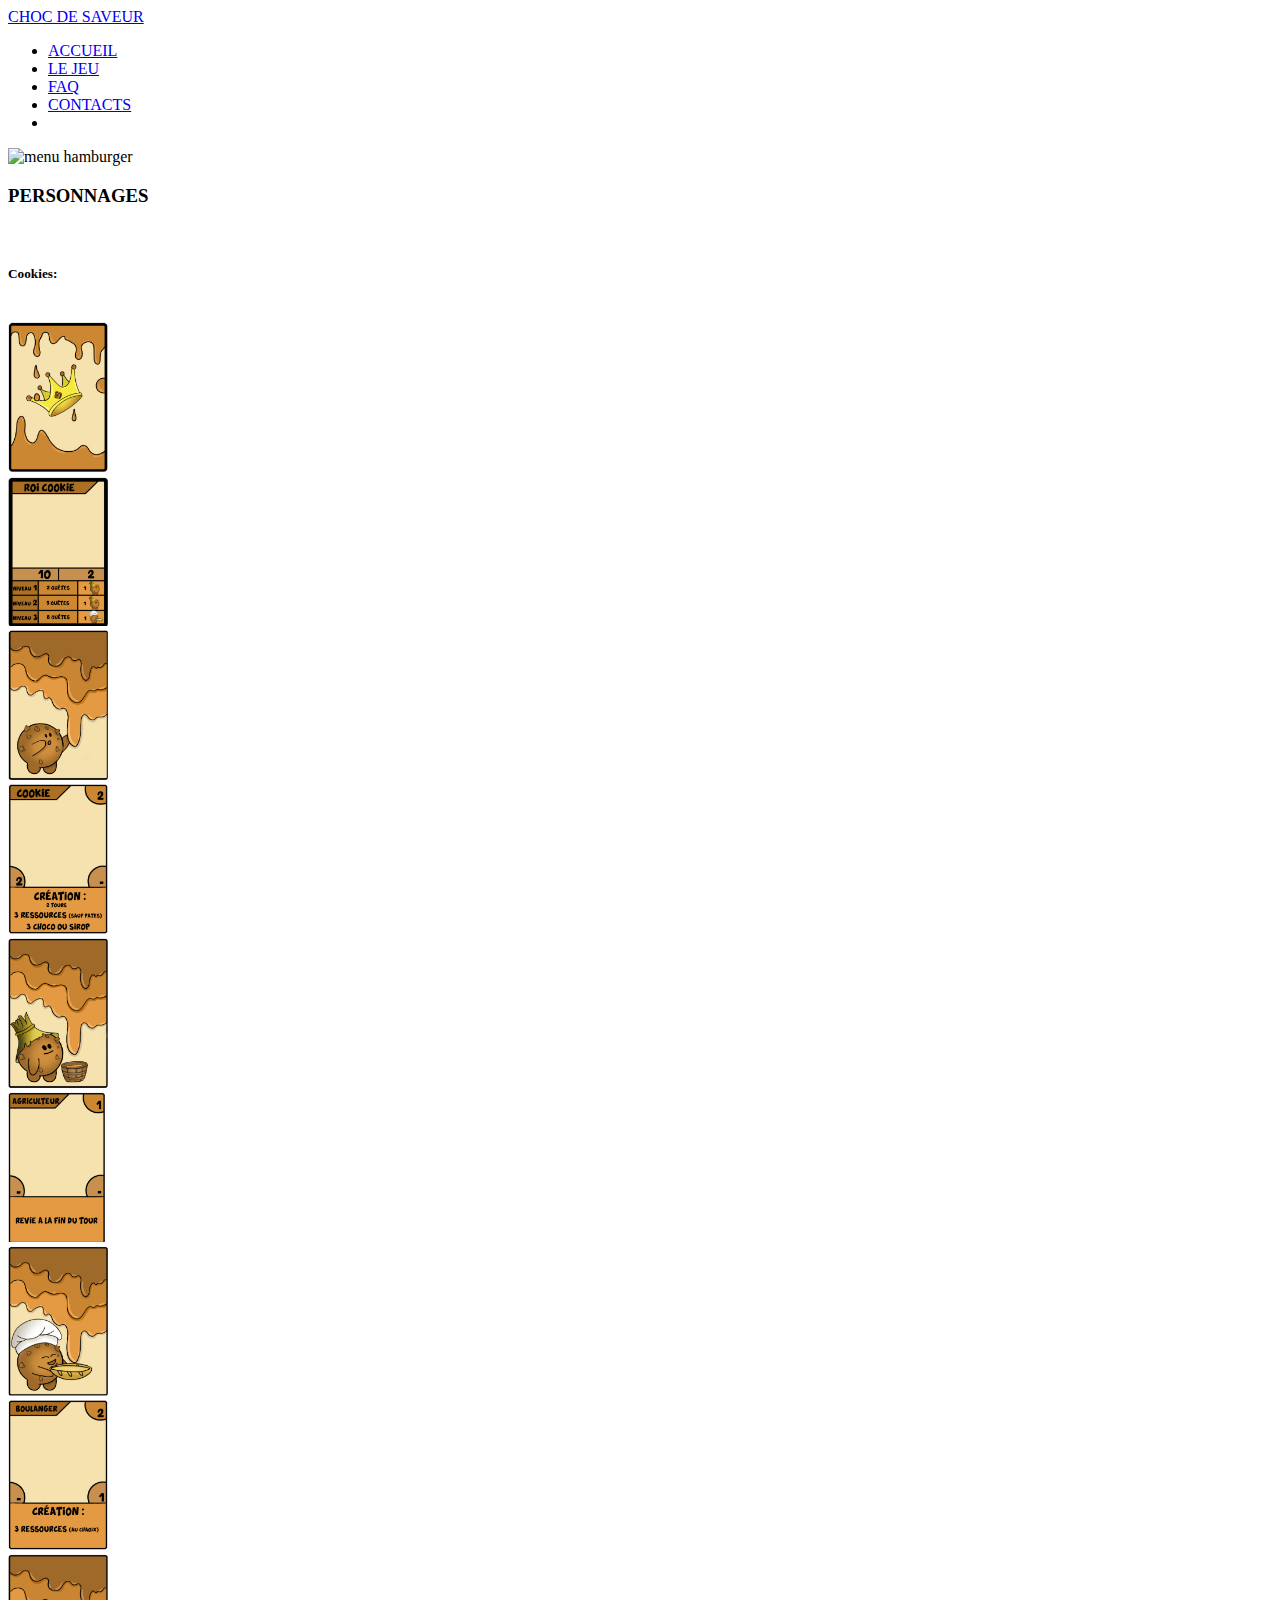
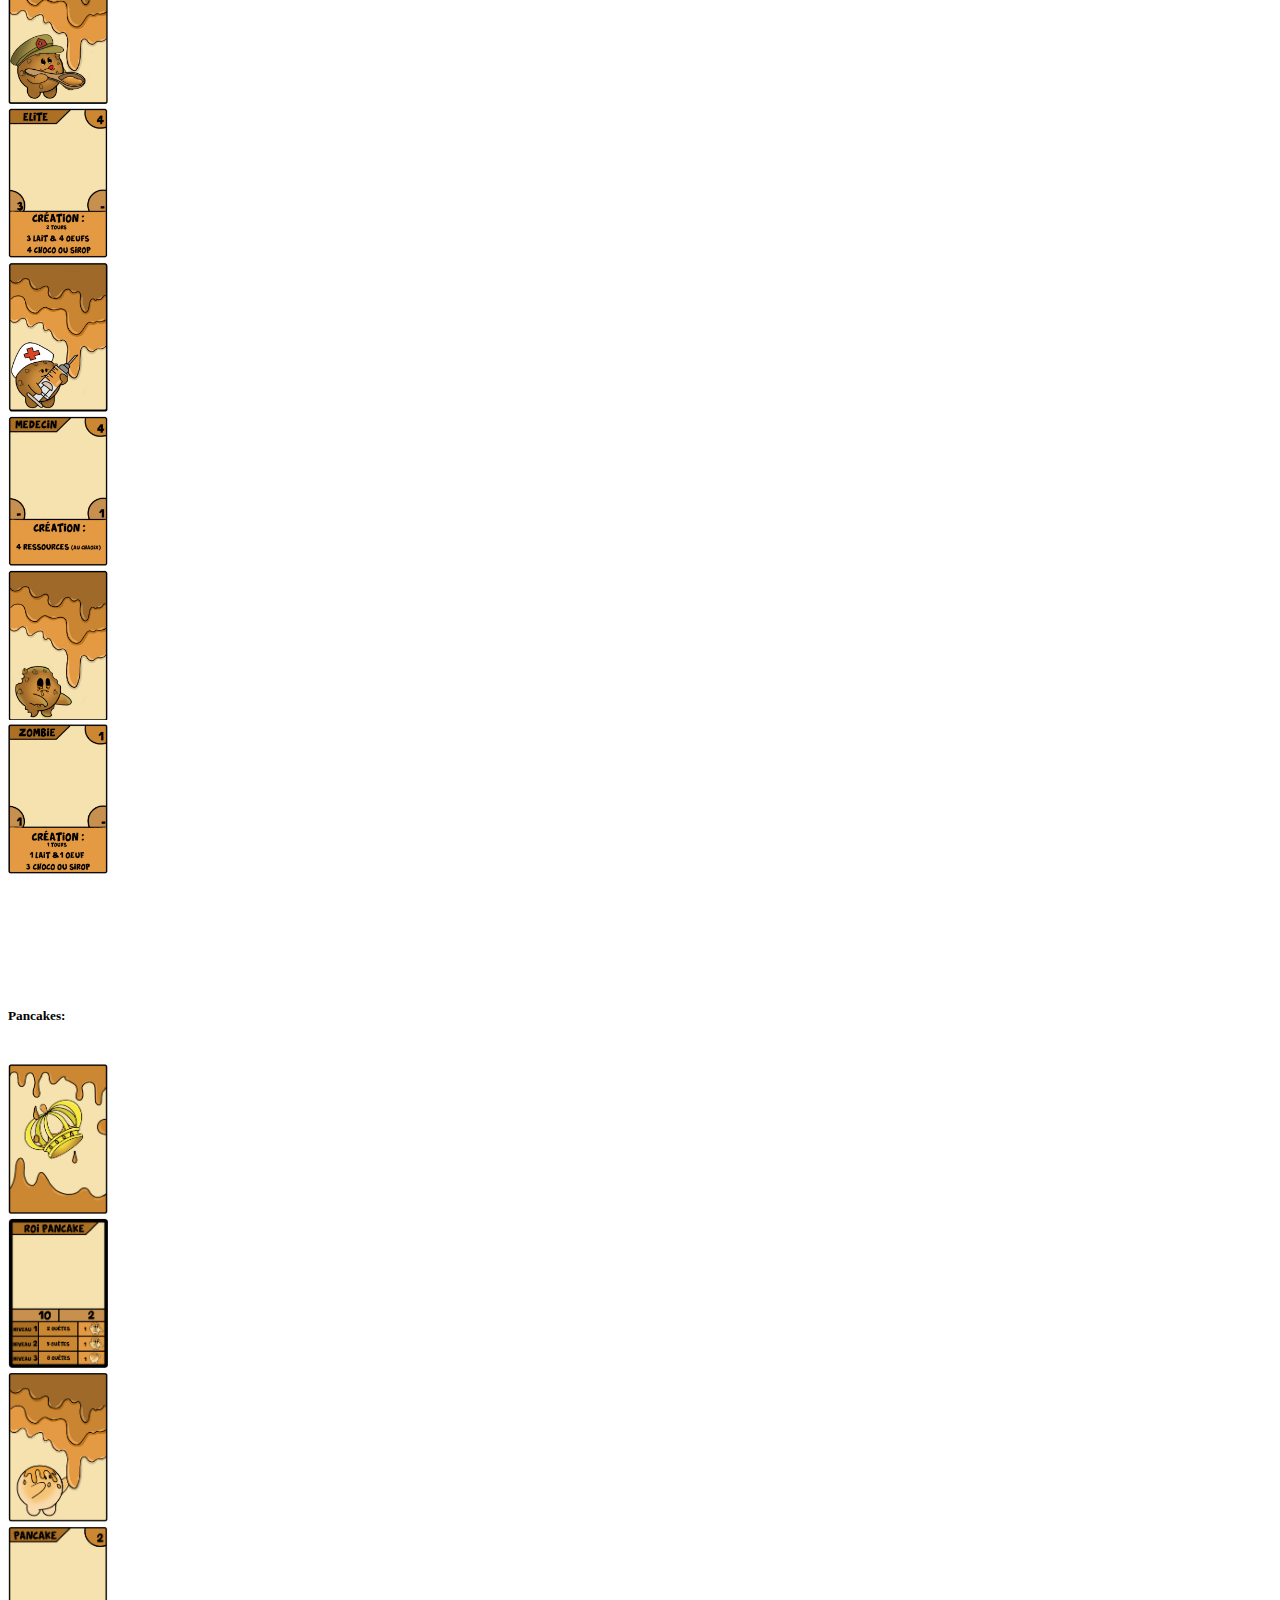
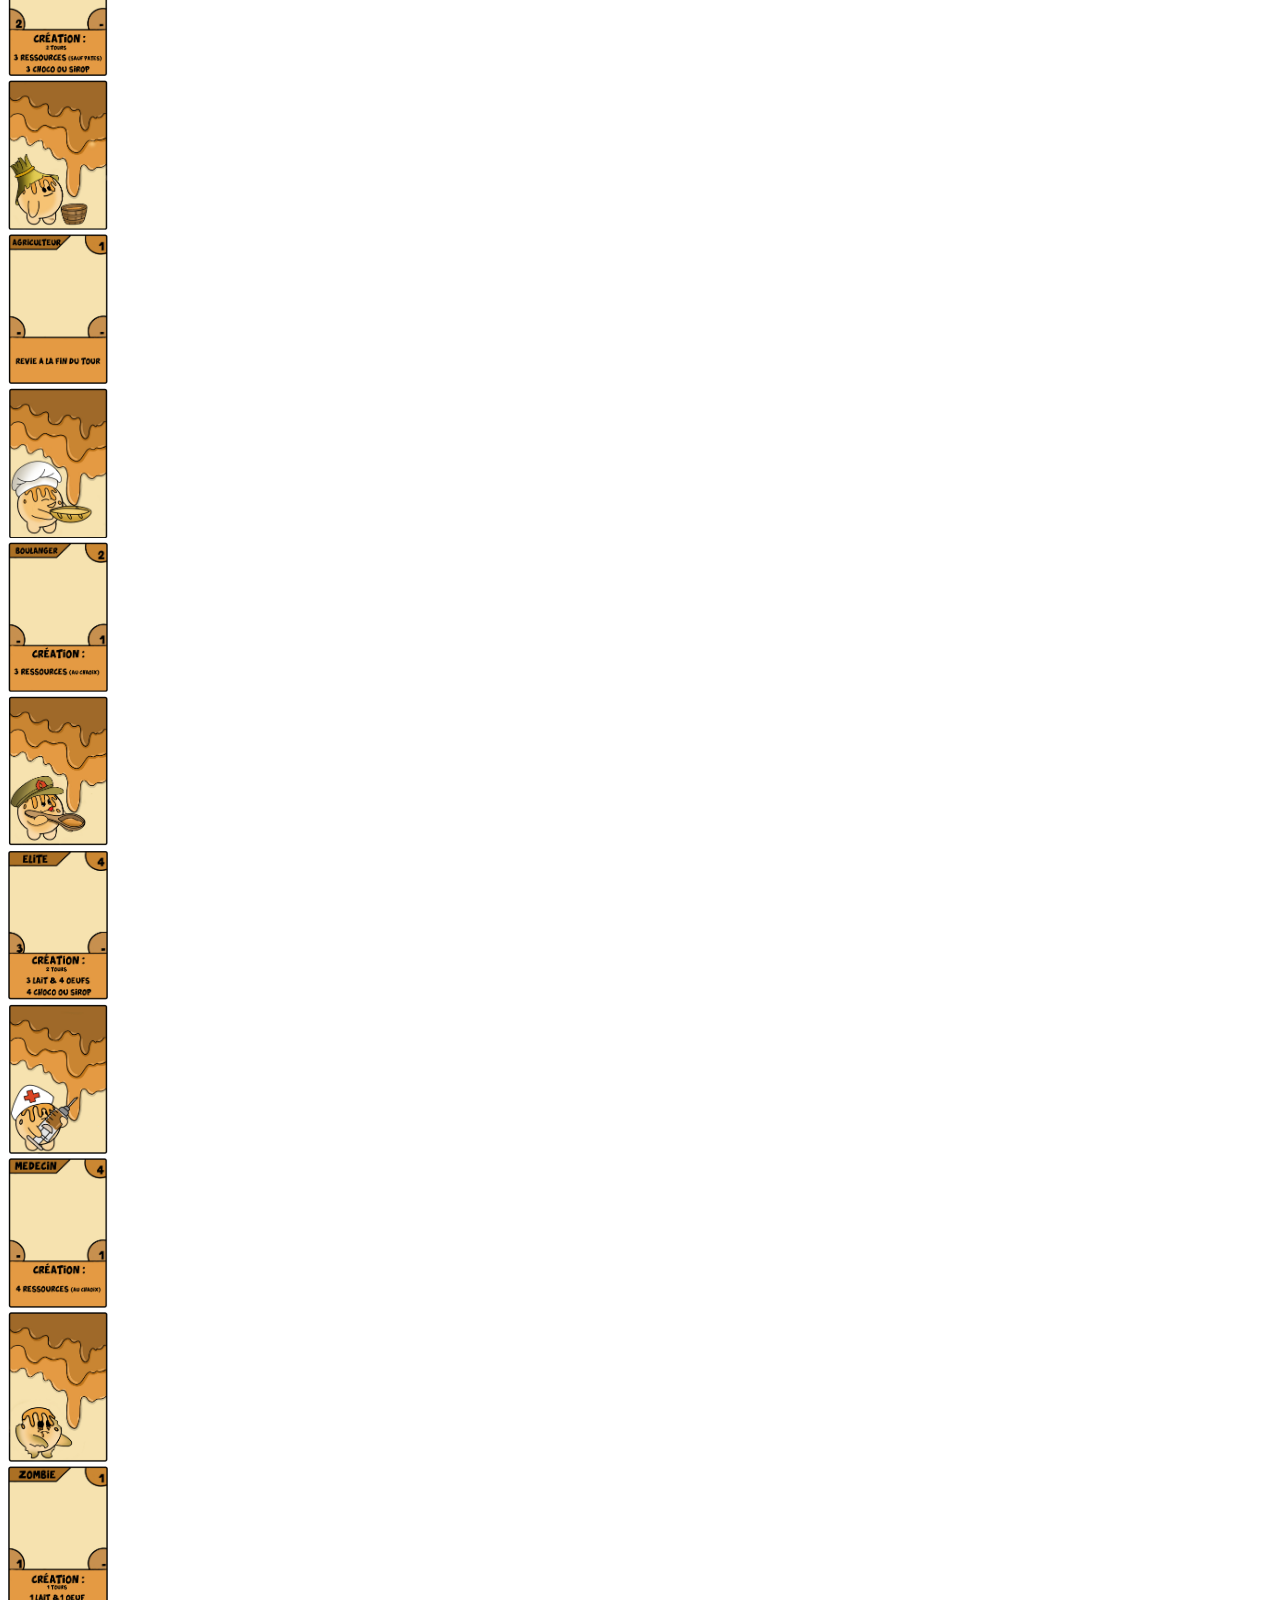
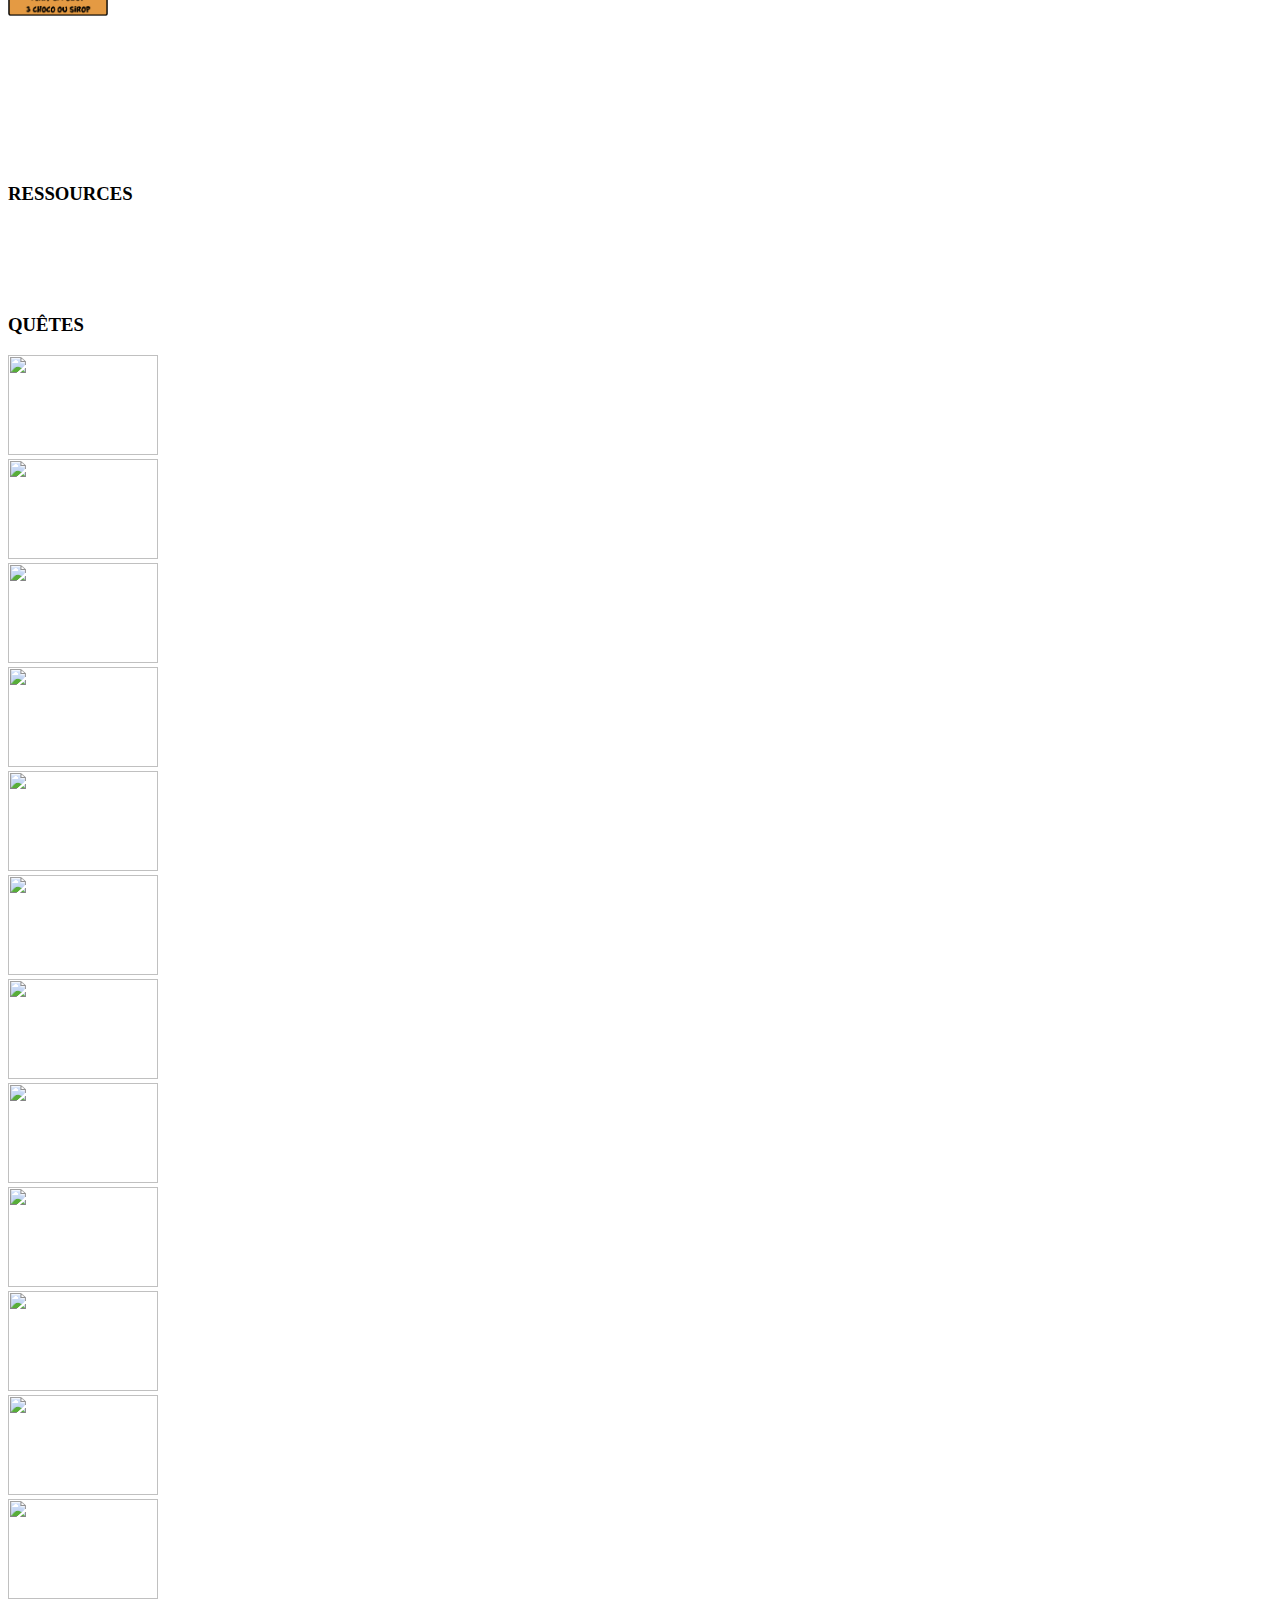
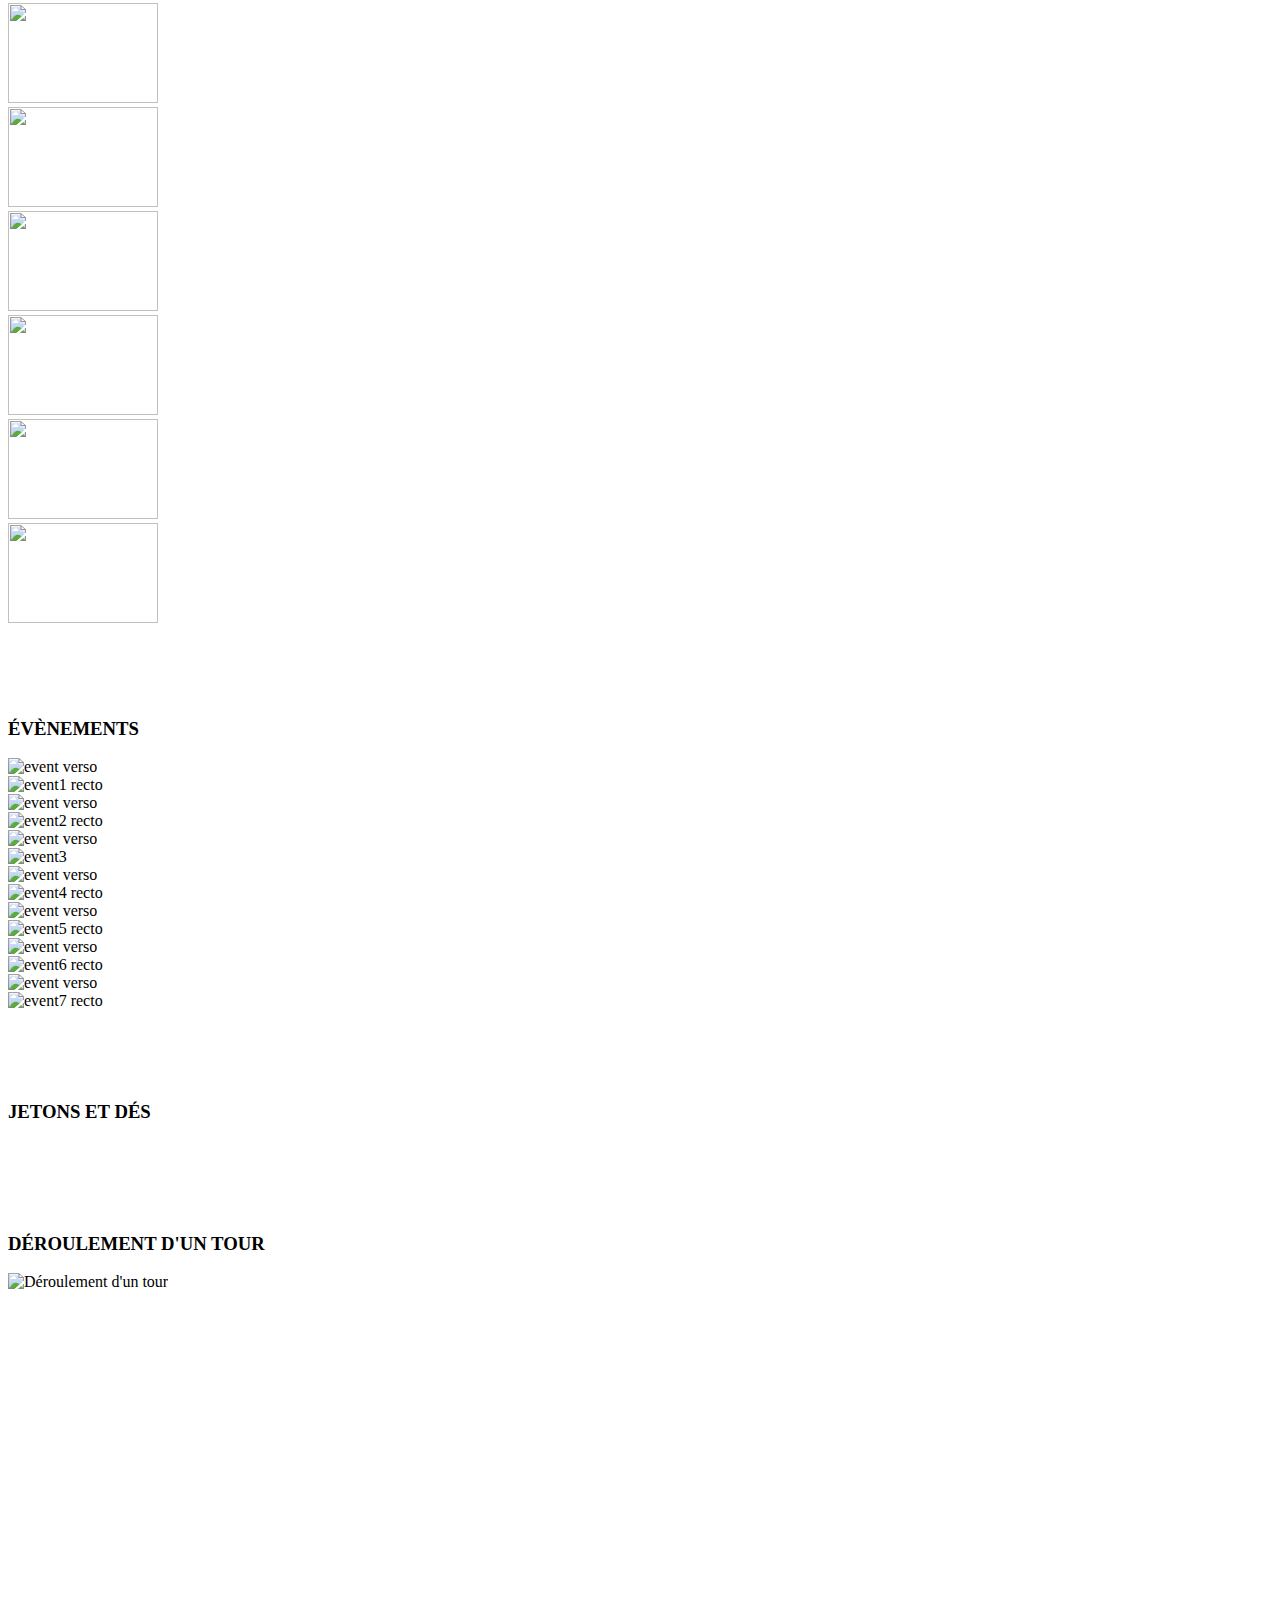
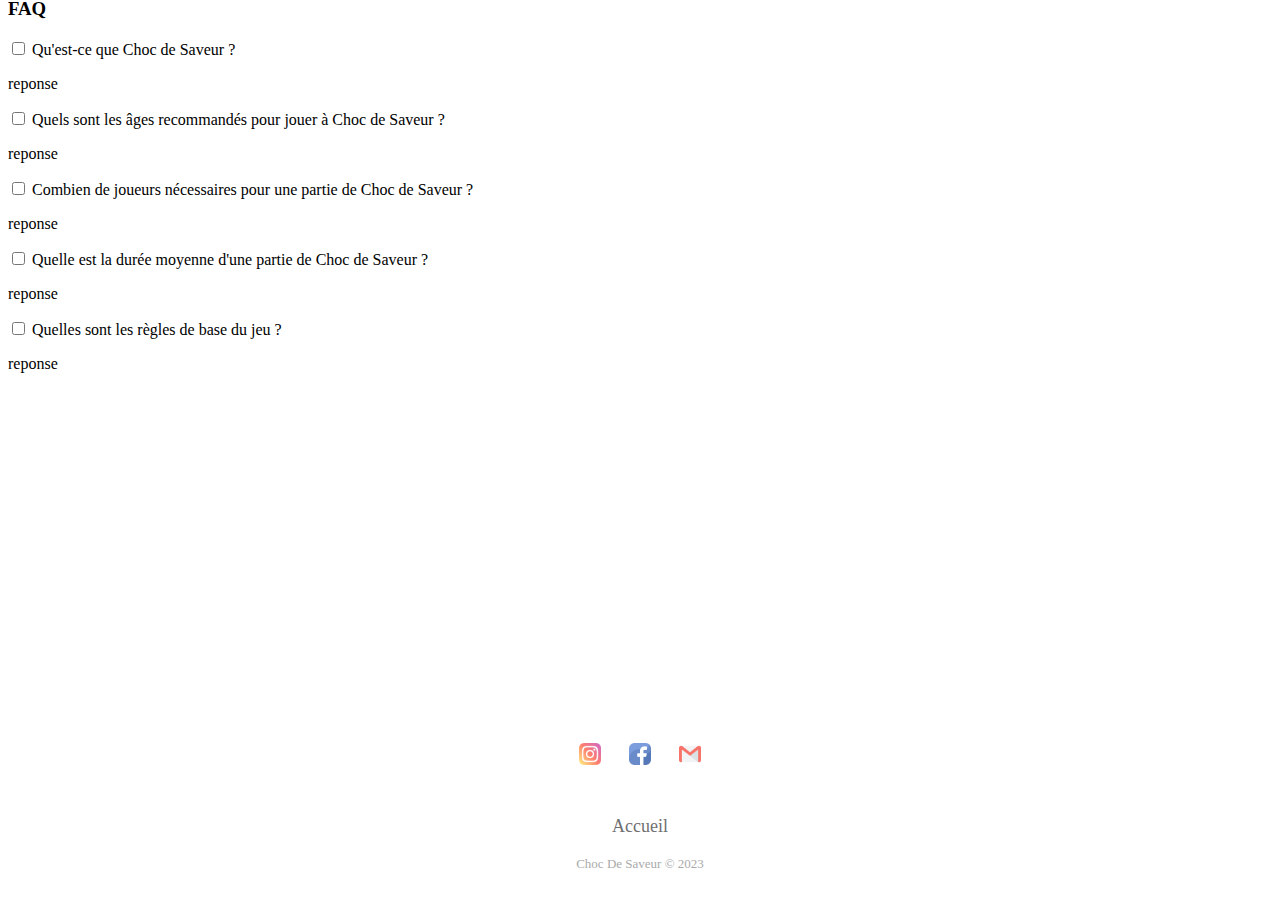
==== index.html @ e63cbb63 "site" ====
<!DOCTYPE html>
<html>
  <head>
    <meta charset="utf-8">
    <title>Accueil</title>
    <link rel="stylesheet" href="style/menu.css">
    <link rel="stylesheet" href="style/footer.css">
    <link rel="stylesheet" href="style/jeu.css">
    <link rel="stylesheet" href="style/faq.css">
  </head>
  <body>
    <nav class="navbar">
      <a href="#" class="logo">CHOC DE SAVEUR</a>
      <div class="nav-links">
        <ul>
          <li class="active"><a href="#">ACCUEIL</a></li>
          <li><a href="html/jeu.html">LE JEU</a></li>
          <li><a href="html/faq.html">FAQ</a></li>
          <li><a href="#mon-footer">CONTACTS</a></li>
          <li><a href="#"></a></li>
        </ul>
      </div>
      <img src="img/menu-btn.png" alt="menu hamburger" class="menu-hamburger">
    </nav>
    <header></header>

    <!--ouvrir le menu avec le menu hamburger par un click-->
    <script>
      const menuHamburger = document.querySelector(".menu-hamburger")
      const navLinks = document.querySelector(".nav-links")

      menuHamburger.addEventListener('click', ()=>{
        navLinks.classList.toggle('mobile-menu')
      })
    </script>

<h3>PERSONNAGES</h3>
<br>
<h5>Cookies:</h5>
<br>
<div class="flip-card-container">
    <div class="flip-card">
        <div class="flip-card-inner">
            <div class="flip-card-front">
                <img src="img/cookies/roi-cookie-v.png" alt="event verso" style="width: 100px; height: 150px;">
            </div>
            <div class="flip-card-back">
                <img src="img/cookies/roi-cookie-r.png" alt="roi cookie recto" style="width: 100px; height: 150px;">
            </div>
        </div>
    </div>

    <div class="flip-card">
        <div class="flip-card-inner">
            <div class="flip-card-front">
                <img src="img/cookies/cookie-v.png" alt="cookie verso" style="width: 100px; height: 150px;">
            </div>
            <div class="flip-card-back">
                <img src="img/cookies/cookie-r.png" alt="cookie verso" style="width: 100px; height: 150px;">
            </div>
        </div>
    </div>

    <div class="flip-card">
        <div class="flip-card-inner">
            <div class="flip-card-front">
                <img src="img/cookies/cookie-agri-v.png" alt="cookie agriculteur verso" style="width: 100px; height: 150px;">
            </div>
            <div class="flip-card-back">
                <img src="img/cookies/cookie-agri-r.png" alt="cookie agriculteur recto" style="width: 100px; height: 150px;">
            </div>
        </div>
    </div>

    <div class="flip-card">
        <div class="flip-card-inner">
            <div class="flip-card-front">
                <img src="img/cookies/cookie-boulanger-v.png" alt="cookie boulanger verso" style="width: 100px; height: 150px;">
            </div>
            <div class="flip-card-back">
                <img src="img/cookies/cookie-boulanger-r.png" alt="cookie boulanger recto" style="width: 100px; height: 150px;">
            </div>
        </div>
    </div>

    <div class="flip-card">
        <div class="flip-card-inner">
            <div class="flip-card-front">
                <img src="img/cookies/cookie-elite-v.png" alt="cookie elite verso" style="width: 100px; height: 150px;">
            </div>
            <div class="flip-card-back">
                <img src="img/cookies/cookie-elite-r.png" alt="cookie elite recto" style="width: 100px; height: 150px;">
            </div>
        </div>
    </div>

    <div class="flip-card">
        <div class="flip-card-inner">
            <div class="flip-card-front">
                <img src="img/cookies/cookie-medecin-v.png" alt="cookie medecin verso" style="width: 100px; height: 150px;">
            </div>
            <div class="flip-card-back">
                <img src="img/cookies/cookie-medecin-r.png" alt="cookie medecin recto" style="width: 100px; height: 150px;">
            </div>
        </div>
    </div>

    <div class="flip-card">
        <div class="flip-card-inner">
            <div class="flip-card-front">
                <img src="img/cookies/cookie-zombie-v.png" alt="cookie zombie verso" style="width: 100px; height: 150px;">
            </div>
            <div class="flip-card-back">
                <img src="img/cookies/cookie-zombie-r.png" alt="cookie zombie recto" style="width: 100px; height: 150px;">
            </div>
        </div>
    </div>
</div>
<br><br><br><br><br><br>

<h5>Pancakes:</h5>
<br>
<div class="flip-card-container">
    <div class="flip-card">
        <div class="flip-card-inner">
            <div class="flip-card-front">
                <img src="img/pancakes/roi-pancake-v.png" alt="roi event verso" style="width: 100px; height: 150px;">
            </div>
            <div class="flip-card-back">
                <img src="img/pancakes/roi-pancake-r.png" alt="roi pancake recto" style="width: 100px; height: 150px;">
            </div>
        </div>
    </div>

    <div class="flip-card">
        <div class="flip-card-inner">
            <div class="flip-card-front">
                <img src="img/pancakes/pancake-v.png" alt="event verso" style="width: 100px; height: 150px;">
            </div>
            <div class="flip-card-back">
                <img src="img/pancakes/pancake-r.png" alt="pancake recto" style="width: 100px; height: 150px;">
            </div>
        </div>
    </div>

    <div class="flip-card">
        <div class="flip-card-inner">
            <div class="flip-card-front">
                <img src="img/pancakes/pancake-agri-v.png" alt="pancake agriculteur verso" style="width: 100px; height: 150px;">
            </div>
            <div class="flip-card-back">
                <img src="img/pancakes/pancake-agri-r.png" alt="pancake agriculteur recto" style="width: 100px; height: 150px;">
            </div>
        </div>
    </div>

    <div class="flip-card">
        <div class="flip-card-inner">
            <div class="flip-card-front">
                <img src="img/pancakes/pancake-boulanger-v.png" alt="pancake boulanger verso" style="width: 100px; height: 150px;">
            </div>
            <div class="flip-card-back">
                <img src="img/pancakes/pancake-boulanger-r.png" alt="pancake boulanger recto" style="width: 100px; height: 150px;">
            </div>
        </div>
    </div>

    <div class="flip-card">
        <div class="flip-card-inner">
            <div class="flip-card-front">
                <img src="img/pancakes/pancake-elite-v.png" alt="pancake elite verso" style="width: 100px; height: 150px;">
            </div>
            <div class="flip-card-back">
                <img src="img/pancakes/pancake-elite-r.png" alt="pancake elite recto" style="width: 100px; height: 150px;">
            </div>
        </div>
    </div>

    <div class="flip-card">
        <div class="flip-card-inner">
            <div class="flip-card-front">
                <img src="img/pancakes/pancake-medecin-v.png" alt="pancake medecin verso" style="width: 100px; height: 150px;">
            </div>
            <div class="flip-card-back">
                <img src="img/pancakes/pancake-medecin-r.png" alt="pancake medecin recto" style="width: 100px; height: 150px;">
            </div>
        </div>
    </div>

    <div class="flip-card">
        <div class="flip-card-inner">
            <div class="flip-card-front">
                <img src="img/pancakes/pancake-zombie-v.png" alt="pancake zombie verso" style="width: 100px; height: 150px;">
            </div>
            <div class="flip-card-back">
                <img src="img/pancakes/pancake-zombie-r.png" alt="pancake zombie recto" style="width: 100px; height: 150px;">
            </div>
        </div>
    </div>
</div>
<br><br><br><br><br><br><br><br>

<h3>RESSOURCES</h3>

<br><br><br><br>

<h3>QUÊTES</h3>

<div class="flip-card-container">
    <div class="flip-card">
        <div class="flip-card-inner">
            <div class="flip-card-front">
                <img src="img/quetes/quete-v.png" style="width: 150px; height: 100px;">
            </div>
            <div class="flip-card-back">
                <img src="img/quetes/quete-ressource2.png" style="width: 150px; height: 100px;">
            </div>
        </div>
    </div>

    <div class="flip-card">
        <div class="flip-card-inner">
            <div class="flip-card-front">
                <img src="img/quetes/quete-v.png" style="width: 150px; height: 100px;">
            </div>
            <div class="flip-card-back">
                <img src="img/quetes/quete-bonus1.png" style="width: 150px; height: 100px;">
            </div>
        </div>
    </div>

    <div class="flip-card">
        <div class="flip-card-inner">
            <div class="flip-card-front">
                <img src="img/quetes/quete-v.png" style="width: 150px; height: 100px;">
            </div>
            <div class="flip-card-back">
                <img src="img/quetes/quete-bonus2.png" style="width: 150px; height: 100px;">
            </div>
        </div>
    </div>

    <div class="flip-card">
        <div class="flip-card-inner">
            <div class="flip-card-front">
                <img src="img/quetes/quete-v.png" style="width: 150px; height: 100px;">
            </div>
            <div class="flip-card-back">
                <img src="img/quetes/quete-de1.png" style="width: 150px; height: 100px;">
            </div>
        </div>
    </div>

    <div class="flip-card">
        <div class="flip-card-inner">
            <div class="flip-card-front">
                <img src="img/quetes/quete-v.png" style="width: 150px; height: 100px;">
            </div>
            <div class="flip-card-back">
                <img src="img/quetes/quete-de2.png" style="width: 150px; height: 100px;">
            </div>
        </div>
    </div>

    <div class="flip-card">
        <div class="flip-card-inner">
            <div class="flip-card-front">
                <img src="img/quetes/quete-v.png" style="width: 150px; height: 100px;">
            </div>
            <div class="flip-card-back">
                <img src="img/quetes/quete-malus1.png" style="width: 150px; height: 100px;">
            </div>
        </div>
    </div>

    <div class="flip-card">
        <div class="flip-card-inner">
            <div class="flip-card-front">
                <img src="img/quetes/quete-v.png" style="width: 150px; height: 100px;">
            </div>
            <div class="flip-card-back">
                <img src="img/quetes/quete-malus2.png" style="width: 150px; height: 100px;">
            </div>
        </div>
    </div>

    <div class="flip-card">
        <div class="flip-card-inner">
            <div class="flip-card-front">
                <img src="img/quetes/quete-v.png" style="width: 150px; height: 100px;">
            </div>
            <div class="flip-card-back">
                <img src="img/quetes/quete-soldat1.png" style="width: 150px; height: 100px;">
            </div>
        </div>
    </div>

    <div class="flip-card">
        <div class="flip-card-inner">
            <div class="flip-card-front">
                <img src="img/quetes/quete-v.png" style="width: 150px; height: 100px;">
            </div>
            <div class="flip-card-back">
                <img src="img/quetes/quete-soldat2.png" style="width: 150px; height: 100px;">
            </div>
        </div>
    </div>

</div>

<br><br><br><br>

<h3>ÉVÈNEMENTS</h3>

<div class="flip-card-container">
    <div class="flip-card">
        <div class="flip-card-inner">
            <div class="flip-card-front">
                <img src="img/events/event-v.png" alt="event verso" style="width: 150px; height: 100px;">
            </div>
            <div class="flip-card-back">
                <img src="img/events/event1.png" alt="event1 recto" style="width: 150px; height: 100px;">
            </div>
        </div>
    </div>

    <div class="flip-card">
        <div class="flip-card-inner">
            <div class="flip-card-front">
                <img src="img/events/event-v.png" alt="event verso" style="width: 150px; height: 100px;">
            </div>
            <div class="flip-card-back">
                <img src="img/events/event2.png" alt="event2 recto" style="width: 150px; height: 100px;">
            </div>
        </div>
    </div>

    <div class="flip-card">
        <div class="flip-card-inner">
            <div class="flip-card-front">
                <img src="img/events/event-v.png" alt="event verso" style="width: 150px; height: 100px;">
            </div>
            <div class="flip-card-back">
                <img src="img/events/event3.png" alt="event3" style="width: 150px; height: 100px;">
            </div>
        </div>
    </div>

    <div class="flip-card">
        <div class="flip-card-inner">
            <div class="flip-card-front">
                <img src="img/events/event-v.png" alt="event verso" style="width: 150px; height: 100px;">
            </div>
            <div class="flip-card-back">
                <img src="img/events/event4.png" alt="event4 recto" style="width: 150px; height: 100px;">
            </div>
        </div>
    </div>

    <div class="flip-card">
        <div class="flip-card-inner">
            <div class="flip-card-front">
                <img src="img/events/event-v.png" alt="event verso" style="width: 150px; height: 100px;">
            </div>
            <div class="flip-card-back">
                <img src="img/events/event5.png" alt="event5 recto" style="width: 150px; height: 100px;">
            </div>
        </div>
    </div>

    <div class="flip-card">
        <div class="flip-card-inner">
            <div class="flip-card-front">
                <img src="img/events/event-v.png" alt="event verso" style="width: 150px; height: 100px;">
            </div>
            <div class="flip-card-back">
                <img src="img/events/event6.png" alt="event6 recto" style="width: 150px; height: 100px;">
            </div>
        </div>
    </div>

    <div class="flip-card">
        <div class="flip-card-inner">
            <div class="flip-card-front">
                <img src="img/events/event-v.png" alt="event verso" style="width: 150px; height: 100px;">
            </div>
            <div class="flip-card-back">
                <img src="img/events/event7.png" alt="event7 recto" style="width: 150px; height: 100px;">
            </div>
        </div>
    </div>

</div>

<br><br><br><br>

<h3>JETONS ET DÉS</h3>

<br><br><br><br>

<h3>DÉROULEMENT D'UN TOUR</h3>

<div class="tour">
    <img src="img/tour.png" alt="Déroulement d'un tour" >
</div>

<br><br><br><br><br><br><br><br><br><br><br><br><br><br><br><br>


<h3>FAQ</h3>
    <section class="faq-section">
        <input type="checkbox" id="q1">
        <label for="q1">Qu'est-ce que Choc de Saveur ?</label>
        <p></p>
        <p>reponse</p>
    </section>

    <section class="faq-section">
        <input type="checkbox" id="q2">
        <label for="q2">Quels sont les âges recommandés pour jouer à Choc de Saveur ?</label>
        <p></p>
        <p>reponse</p>
    </section>

    <section class="faq-section">
        <input type="checkbox" id="q3">
        <label for="q3">Combien de joueurs nécessaires pour une partie de Choc de Saveur ?</label>
        <p></p>
        <p>reponse</p>
    </section>

    <section class="faq-section">
        <input type="checkbox" id="q4">
        <label for="q4">Quelle est la durée moyenne d'une partie de Choc de Saveur ?</label>
        <p></p>
        <p>reponse</p>
    </section>

    <section class="faq-section">
        <input type="checkbox" id="q5">
        <label for="q5">Quelles sont les règles de base du jeu ?</label>
        <p></p>
        <p>reponse</p>
    </section>
</body>
<br><br><br><br><br><br><br><br><br><br><br><br><br><br><br><br>

  </body>
    





  <div class="footer" id="mon-footer">
    <footer>
        <div class="social-media"><a href="https://www.instagram.com/choc_de_saveur/" target="_blank"><img src="img/instagram.png" alt="insta"></a><a href="https://www.facebook.com/profile.php?id=61555658515306" target="_blank"><img src="img/facebook.png" alt="fb"></a><a href="#mail" target="_blank"><img src="img/gmail.png" alt=""></a></div>
        <ul class="menu">
            <li class="list"><a href="menu.html">Accueil</a></li>
        </ul>
        <p class="author">Choc De Saveur © 2023</p>
    </footer>
  </div>
</html>
---- style/footer.css ----
.footer {
    padding: 40px 0;
    background-color: #ffffff;
    color: #4b4c4d;
}

.footer ul {
    padding: 0;
    list-style:none;
    text-align:center;
    font-size:18px;
    line-height:1.6;
    margin-bottom:0;
}

.footer li {
    padding:0 10px;
}

.footer ul a {
    color:inherit;
    text-decoration:none;
    opacity:0.8;
}

.footer ul a:hover {
    opacity:1;
}

.footer .social-media {
    text-align:center;
    padding-bottom:25px;
}

.footer .social-media > a {
    font-size:24px;
    width:40px;
    height:20px;
    line-height:80px;
    display:inline-block;
    margin: 0 5px 0 5px;
    color:inherit;
    opacity:0.75;
}

.footer .social-media > a:hover {
    opacity:0.9;
}

.footer .author {
    margin-top:15px;
    text-align:center;
    font-size:13px;
    color:#aaa;
    margin-bottom:0;
}

img {
    width: 22px;
    height: 22px;
}
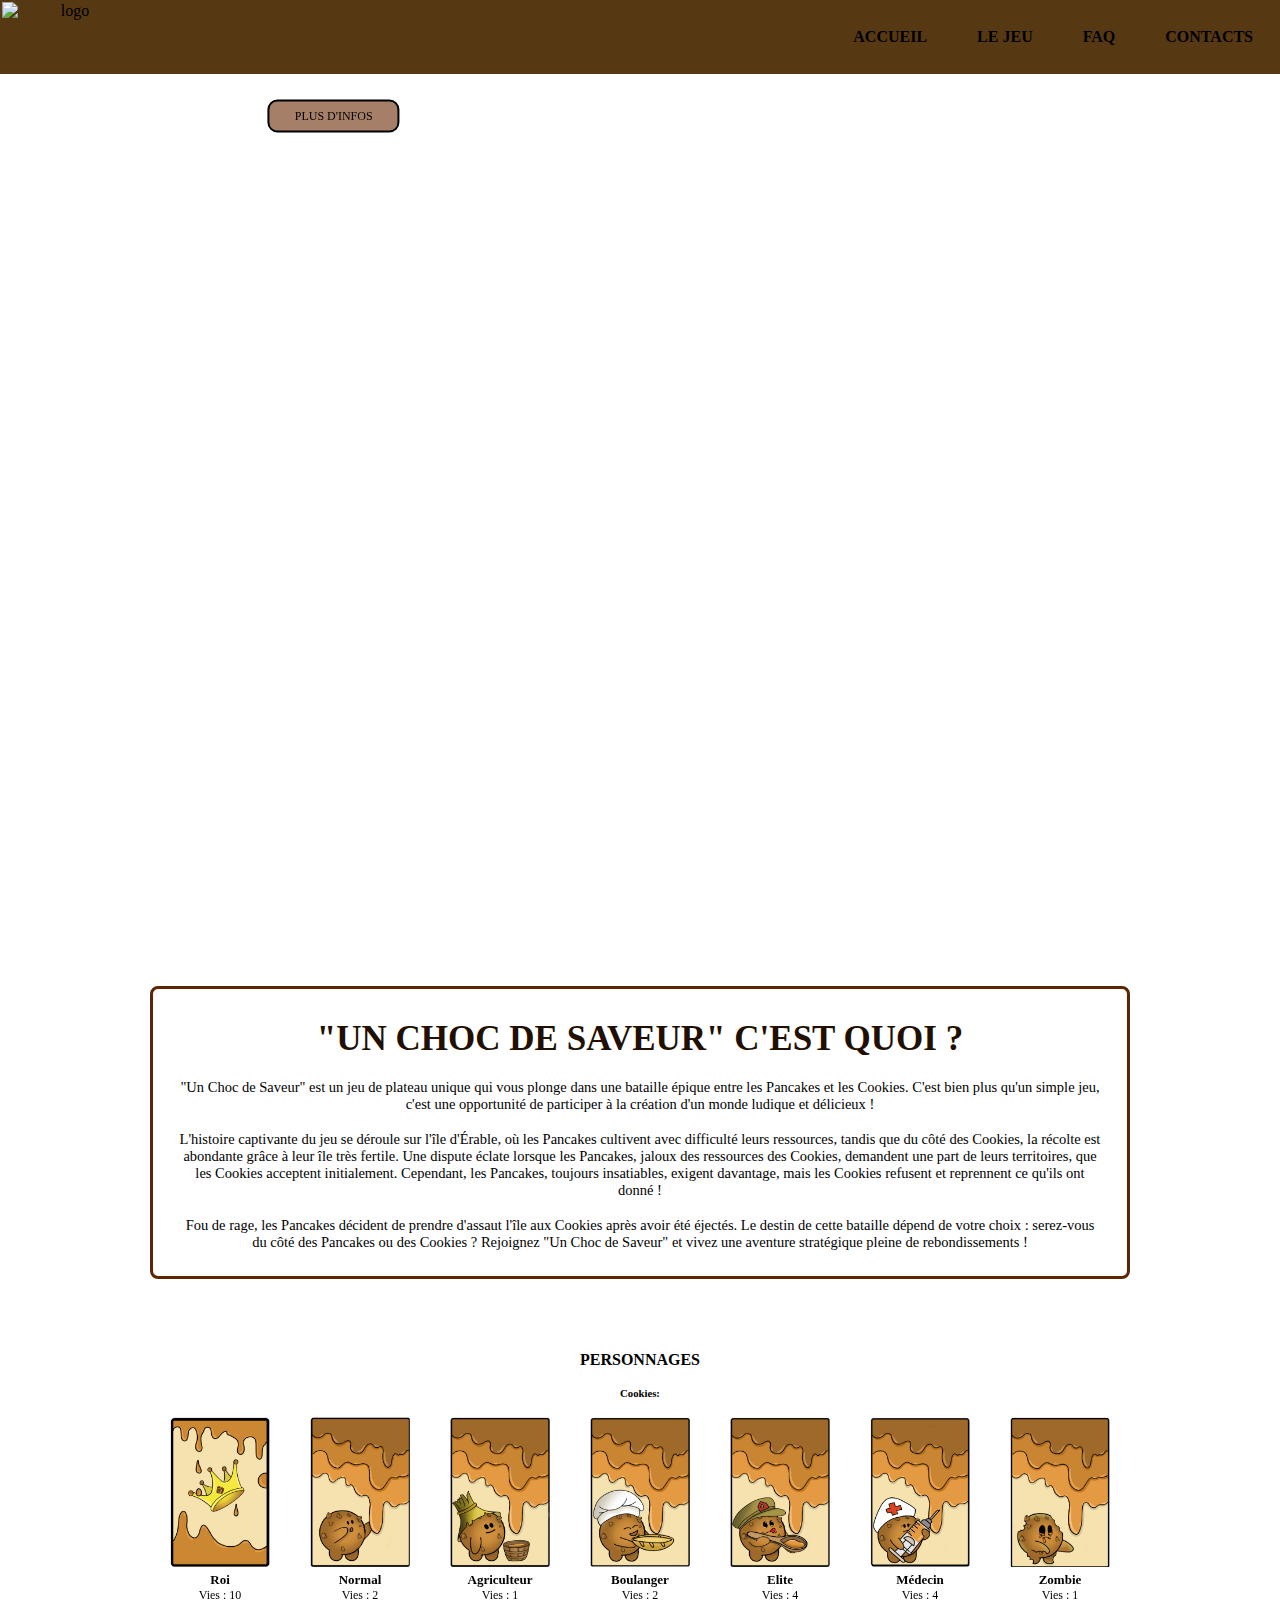
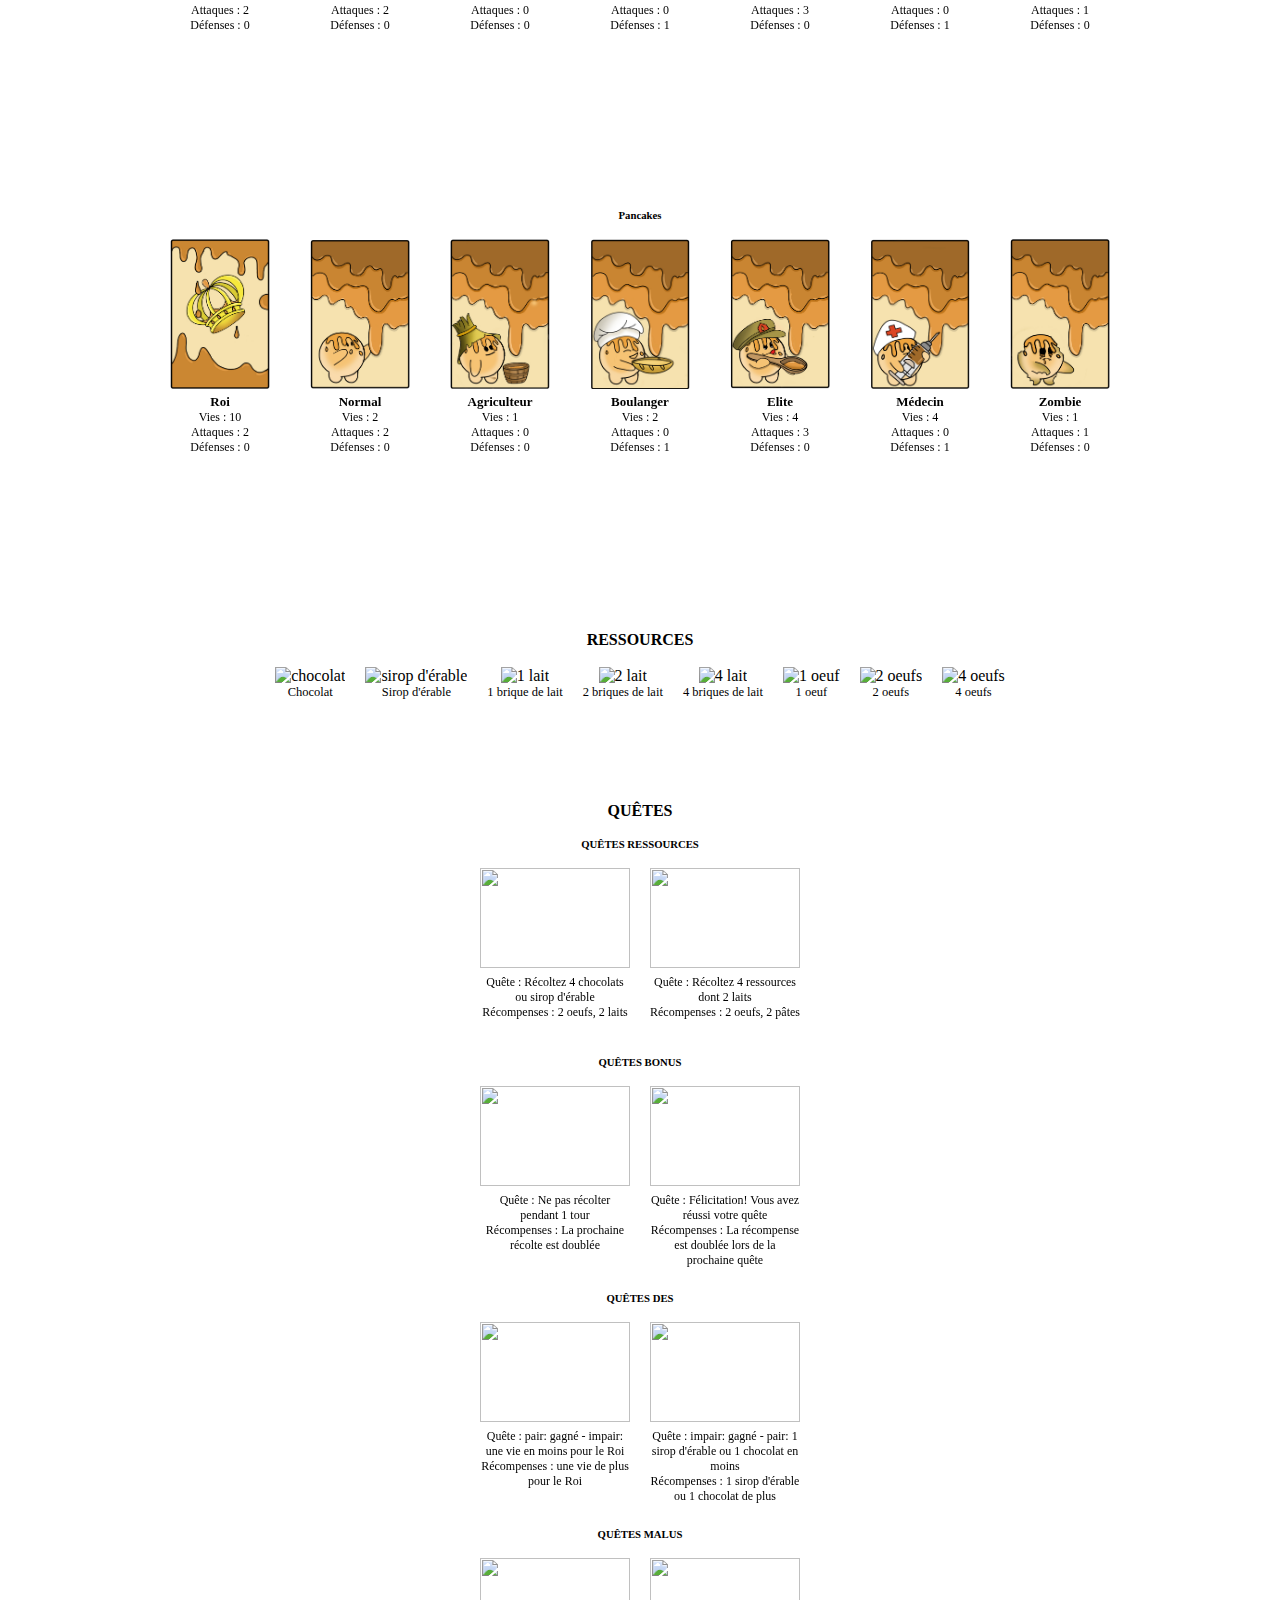
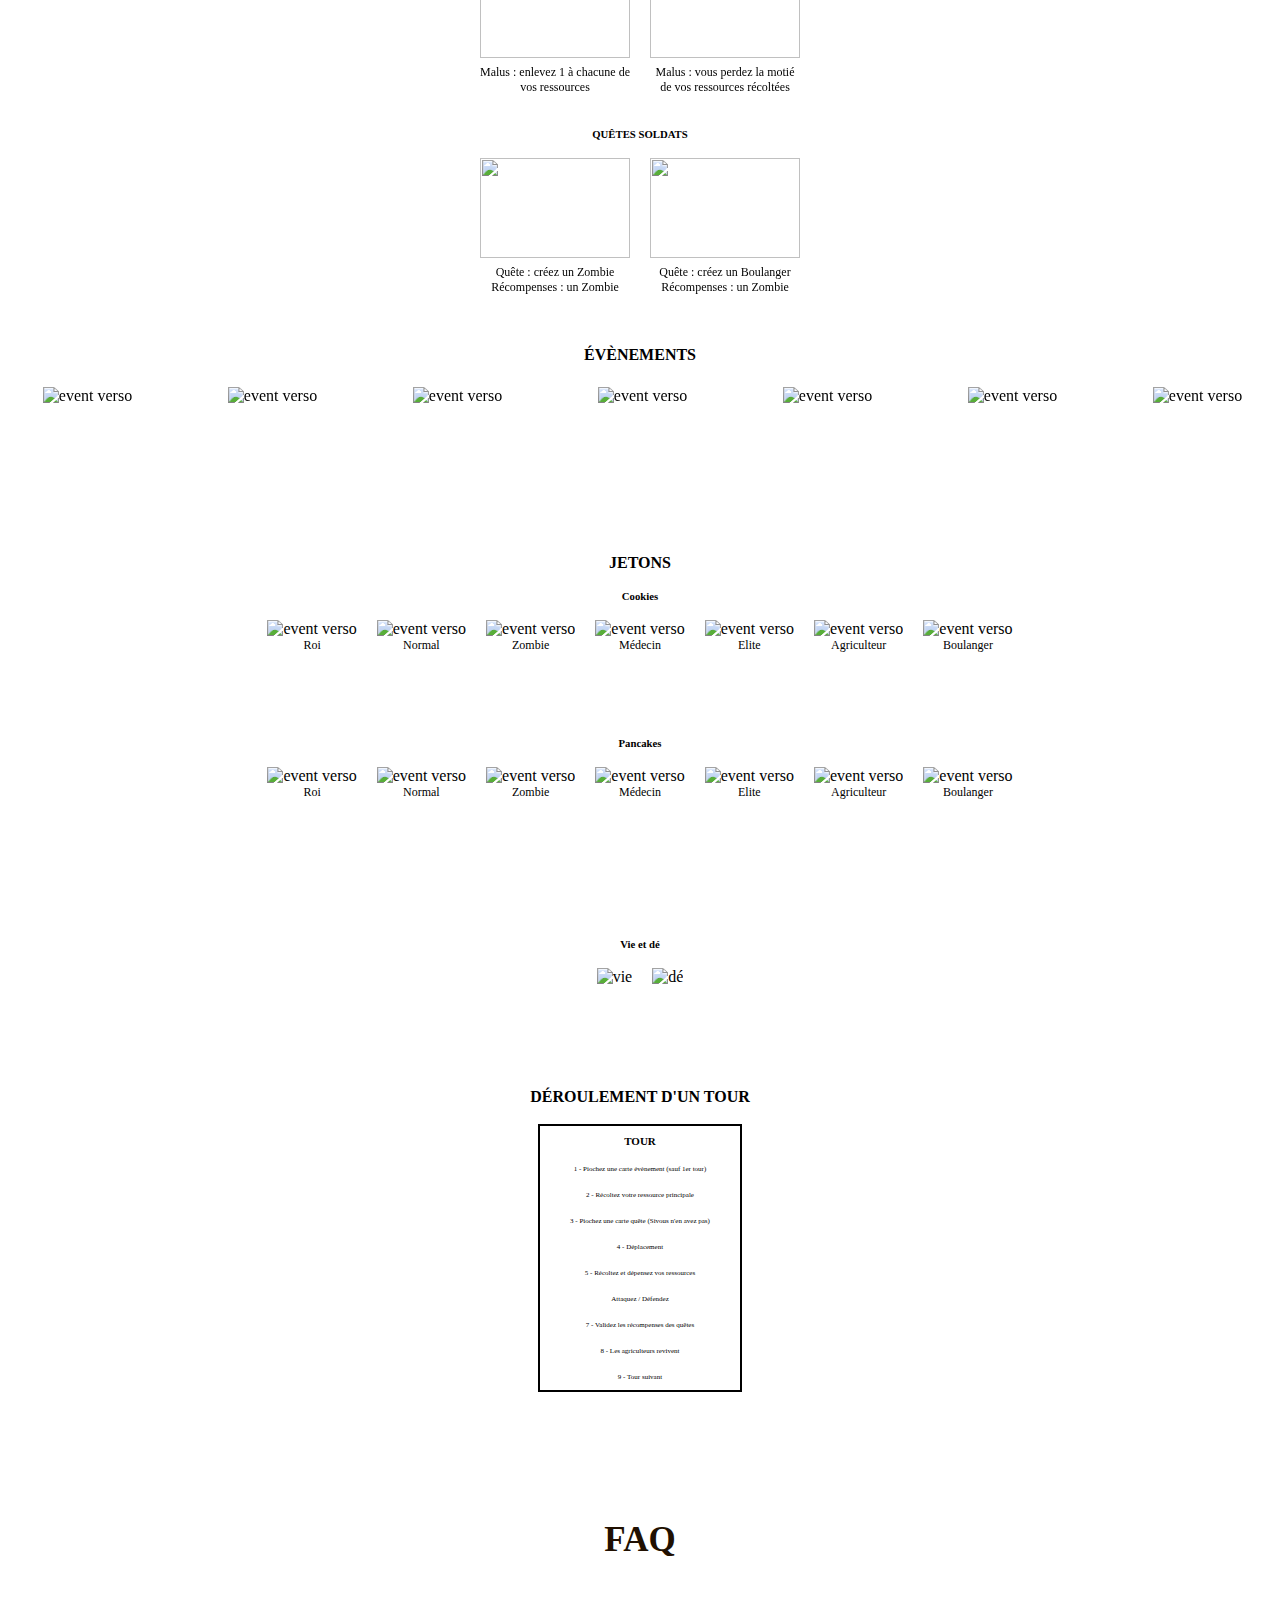
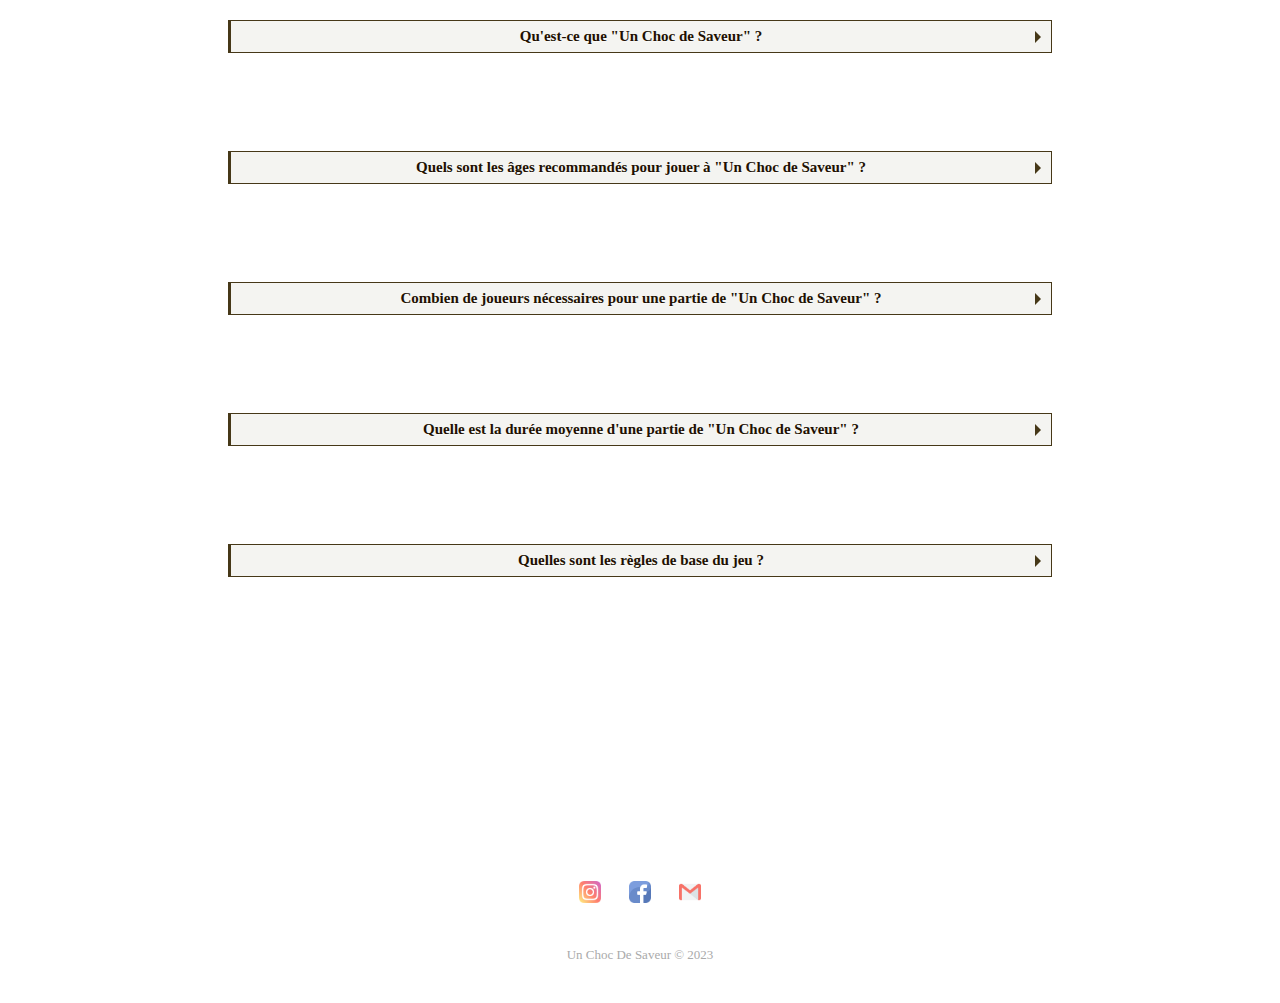
==== commit 10bf8942: "cv" ====
--- a/index.html
+++ b/index.html
@@ -2,26 +2,62 @@
 <html>
   <head>
     <meta charset="utf-8">
-    <title>Accueil</title>
-    <link rel="stylesheet" href="style/menu.css">
+    <meta name="viewport" content="width=device-width, initial-scale=1.0">
+
+    <title>UN CHOC DE SAVEUR</title>
+    <link rel="stylesheet" href="style/index.css">
     <link rel="stylesheet" href="style/footer.css">
     <link rel="stylesheet" href="style/jeu.css">
     <link rel="stylesheet" href="style/faq.css">
   </head>
   <body>
+    <video autoplay loop muted plays-inline class="video" id="accueil">
+        <source src="video/bg-vid.mp4" type="video/mp4">
+    </video>
+    
     <nav class="navbar">
-      <a href="#" class="logo">CHOC DE SAVEUR</a>
+      <img src="img/logo.png" alt="logo" style="width: 130px; height: 70px;">
+      
       <div class="nav-links">
         <ul>
-          <li class="active"><a href="#">ACCUEIL</a></li>
-          <li><a href="html/jeu.html">LE JEU</a></li>
-          <li><a href="html/faq.html">FAQ</a></li>
+          <li><a href="#accueil">ACCUEIL</a></li>
+          <li><a href="#jeu">LE JEU</a></li>
+          <li><a href="#faq">FAQ</a></li>
           <li><a href="#mon-footer">CONTACTS</a></li>
-          <li><a href="#"></a></li>
         </ul>
       </div>
       <img src="img/menu-btn.png" alt="menu hamburger" class="menu-hamburger">
     </nav>
+    
+    <div class="accueil">
+        <img src="img/logo.png" alt="logo" style="width: 147px; height: 70px;">
+        <h1>UN CHOC DE SAVEUR<span class="animation"></span></h1>
+        
+        <ul>
+            <li>
+                <img src="img/Flora.png" alt="Flora" style="width: 70px; height: 70px;">
+                <p>Flora-Larissa MERLO</p>
+                <p>Bachelor2 Ynov 3D</p>
+            </li>
+            <li>
+                <img src="img/Lucas.png" alt="Lucas" style="width: 70px; height: 70px;">
+                <p>Lucas BOUTEMY</p>
+                <p>Bachelor2 Ynov 3D</p>
+            </li>
+            <li>
+                <img src="img/Mathis.png" alt="Mathis" style="width: 70px; height: 70px;">
+                <p>Mathis FLESCH</p>
+                <p>Bachelor2 Ynov 3D</p>
+            </li>
+            <li>
+                <img src="img/Noella.png" alt="Noëlla" style="width: 70px; height: 70px;">
+                <p>Noëlla MAILHOL</p>
+                <p>Bachelor2 Ynov Informatique</p>
+            </li>
+        </ul>
+
+        <a href="#jeu">PLUS D'INFOS</a>
+    </div>
     <header></header>
 
     <!--ouvrir le menu avec le menu hamburger par un click-->
@@ -33,432 +69,776 @@
         navLinks.classList.toggle('mobile-menu')
       })
     </script>
-
-<h3>PERSONNAGES</h3>
-<br>
-<h5>Cookies:</h5>
-<br>
-<div class="flip-card-container">
-    <div class="flip-card">
-        <div class="flip-card-inner">
-            <div class="flip-card-front">
-                <img src="img/cookies/roi-cookie-v.png" alt="event verso" style="width: 100px; height: 150px;">
-            </div>
-            <div class="flip-card-back">
-                <img src="img/cookies/roi-cookie-r.png" alt="roi cookie recto" style="width: 100px; height: 150px;">
-            </div>
-        </div>
-    </div>
-
-    <div class="flip-card">
-        <div class="flip-card-inner">
-            <div class="flip-card-front">
-                <img src="img/cookies/cookie-v.png" alt="cookie verso" style="width: 100px; height: 150px;">
-            </div>
-            <div class="flip-card-back">
-                <img src="img/cookies/cookie-r.png" alt="cookie verso" style="width: 100px; height: 150px;">
-            </div>
-        </div>
-    </div>
-
-    <div class="flip-card">
-        <div class="flip-card-inner">
-            <div class="flip-card-front">
-                <img src="img/cookies/cookie-agri-v.png" alt="cookie agriculteur verso" style="width: 100px; height: 150px;">
-            </div>
-            <div class="flip-card-back">
-                <img src="img/cookies/cookie-agri-r.png" alt="cookie agriculteur recto" style="width: 100px; height: 150px;">
-            </div>
-        </div>
-    </div>
-
-    <div class="flip-card">
-        <div class="flip-card-inner">
-            <div class="flip-card-front">
-                <img src="img/cookies/cookie-boulanger-v.png" alt="cookie boulanger verso" style="width: 100px; height: 150px;">
-            </div>
-            <div class="flip-card-back">
-                <img src="img/cookies/cookie-boulanger-r.png" alt="cookie boulanger recto" style="width: 100px; height: 150px;">
-            </div>
-        </div>
-    </div>
-
-    <div class="flip-card">
-        <div class="flip-card-inner">
-            <div class="flip-card-front">
-                <img src="img/cookies/cookie-elite-v.png" alt="cookie elite verso" style="width: 100px; height: 150px;">
-            </div>
-            <div class="flip-card-back">
-                <img src="img/cookies/cookie-elite-r.png" alt="cookie elite recto" style="width: 100px; height: 150px;">
-            </div>
-        </div>
-    </div>
-
-    <div class="flip-card">
-        <div class="flip-card-inner">
-            <div class="flip-card-front">
-                <img src="img/cookies/cookie-medecin-v.png" alt="cookie medecin verso" style="width: 100px; height: 150px;">
-            </div>
-            <div class="flip-card-back">
-                <img src="img/cookies/cookie-medecin-r.png" alt="cookie medecin recto" style="width: 100px; height: 150px;">
-            </div>
-        </div>
-    </div>
-
-    <div class="flip-card">
-        <div class="flip-card-inner">
-            <div class="flip-card-front">
-                <img src="img/cookies/cookie-zombie-v.png" alt="cookie zombie verso" style="width: 100px; height: 150px;">
-            </div>
-            <div class="flip-card-back">
-                <img src="img/cookies/cookie-zombie-r.png" alt="cookie zombie recto" style="width: 100px; height: 150px;">
-            </div>
-        </div>
-    </div>
-</div>
-<br><br><br><br><br><br>
-
-<h5>Pancakes:</h5>
-<br>
-<div class="flip-card-container">
-    <div class="flip-card">
-        <div class="flip-card-inner">
-            <div class="flip-card-front">
-                <img src="img/pancakes/roi-pancake-v.png" alt="roi event verso" style="width: 100px; height: 150px;">
-            </div>
-            <div class="flip-card-back">
-                <img src="img/pancakes/roi-pancake-r.png" alt="roi pancake recto" style="width: 100px; height: 150px;">
-            </div>
-        </div>
-    </div>
-
-    <div class="flip-card">
-        <div class="flip-card-inner">
-            <div class="flip-card-front">
-                <img src="img/pancakes/pancake-v.png" alt="event verso" style="width: 100px; height: 150px;">
-            </div>
-            <div class="flip-card-back">
-                <img src="img/pancakes/pancake-r.png" alt="pancake recto" style="width: 100px; height: 150px;">
-            </div>
-        </div>
-    </div>
-
-    <div class="flip-card">
-        <div class="flip-card-inner">
-            <div class="flip-card-front">
-                <img src="img/pancakes/pancake-agri-v.png" alt="pancake agriculteur verso" style="width: 100px; height: 150px;">
-            </div>
-            <div class="flip-card-back">
-                <img src="img/pancakes/pancake-agri-r.png" alt="pancake agriculteur recto" style="width: 100px; height: 150px;">
-            </div>
-        </div>
-    </div>
-
-    <div class="flip-card">
-        <div class="flip-card-inner">
-            <div class="flip-card-front">
-                <img src="img/pancakes/pancake-boulanger-v.png" alt="pancake boulanger verso" style="width: 100px; height: 150px;">
-            </div>
-            <div class="flip-card-back">
-                <img src="img/pancakes/pancake-boulanger-r.png" alt="pancake boulanger recto" style="width: 100px; height: 150px;">
-            </div>
-        </div>
-    </div>
-
-    <div class="flip-card">
-        <div class="flip-card-inner">
-            <div class="flip-card-front">
-                <img src="img/pancakes/pancake-elite-v.png" alt="pancake elite verso" style="width: 100px; height: 150px;">
-            </div>
-            <div class="flip-card-back">
-                <img src="img/pancakes/pancake-elite-r.png" alt="pancake elite recto" style="width: 100px; height: 150px;">
-            </div>
-        </div>
-    </div>
-
-    <div class="flip-card">
-        <div class="flip-card-inner">
-            <div class="flip-card-front">
-                <img src="img/pancakes/pancake-medecin-v.png" alt="pancake medecin verso" style="width: 100px; height: 150px;">
-            </div>
-            <div class="flip-card-back">
-                <img src="img/pancakes/pancake-medecin-r.png" alt="pancake medecin recto" style="width: 100px; height: 150px;">
-            </div>
-        </div>
-    </div>
-
-    <div class="flip-card">
-        <div class="flip-card-inner">
-            <div class="flip-card-front">
-                <img src="img/pancakes/pancake-zombie-v.png" alt="pancake zombie verso" style="width: 100px; height: 150px;">
-            </div>
-            <div class="flip-card-back">
-                <img src="img/pancakes/pancake-zombie-r.png" alt="pancake zombie recto" style="width: 100px; height: 150px;">
-            </div>
-        </div>
-    </div>
-</div>
-<br><br><br><br><br><br><br><br>
-
-<h3>RESSOURCES</h3>
-
-<br><br><br><br>
-
-<h3>QUÊTES</h3>
-
-<div class="flip-card-container">
-    <div class="flip-card">
-        <div class="flip-card-inner">
-            <div class="flip-card-front">
-                <img src="img/quetes/quete-v.png" style="width: 150px; height: 100px;">
-            </div>
-            <div class="flip-card-back">
-                <img src="img/quetes/quete-ressource2.png" style="width: 150px; height: 100px;">
-            </div>
-        </div>
-    </div>
-
-    <div class="flip-card">
-        <div class="flip-card-inner">
-            <div class="flip-card-front">
-                <img src="img/quetes/quete-v.png" style="width: 150px; height: 100px;">
-            </div>
-            <div class="flip-card-back">
-                <img src="img/quetes/quete-bonus1.png" style="width: 150px; height: 100px;">
-            </div>
-        </div>
-    </div>
-
-    <div class="flip-card">
-        <div class="flip-card-inner">
-            <div class="flip-card-front">
-                <img src="img/quetes/quete-v.png" style="width: 150px; height: 100px;">
-            </div>
-            <div class="flip-card-back">
-                <img src="img/quetes/quete-bonus2.png" style="width: 150px; height: 100px;">
-            </div>
-        </div>
-    </div>
-
-    <div class="flip-card">
-        <div class="flip-card-inner">
-            <div class="flip-card-front">
-                <img src="img/quetes/quete-v.png" style="width: 150px; height: 100px;">
-            </div>
-            <div class="flip-card-back">
-                <img src="img/quetes/quete-de1.png" style="width: 150px; height: 100px;">
-            </div>
-        </div>
-    </div>
-
-    <div class="flip-card">
-        <div class="flip-card-inner">
-            <div class="flip-card-front">
-                <img src="img/quetes/quete-v.png" style="width: 150px; height: 100px;">
-            </div>
-            <div class="flip-card-back">
-                <img src="img/quetes/quete-de2.png" style="width: 150px; height: 100px;">
-            </div>
-        </div>
-    </div>
-
-    <div class="flip-card">
-        <div class="flip-card-inner">
-            <div class="flip-card-front">
-                <img src="img/quetes/quete-v.png" style="width: 150px; height: 100px;">
-            </div>
-            <div class="flip-card-back">
-                <img src="img/quetes/quete-malus1.png" style="width: 150px; height: 100px;">
-            </div>
-        </div>
-    </div>
-
-    <div class="flip-card">
-        <div class="flip-card-inner">
-            <div class="flip-card-front">
-                <img src="img/quetes/quete-v.png" style="width: 150px; height: 100px;">
-            </div>
-            <div class="flip-card-back">
-                <img src="img/quetes/quete-malus2.png" style="width: 150px; height: 100px;">
-            </div>
-        </div>
-    </div>
-
-    <div class="flip-card">
-        <div class="flip-card-inner">
-            <div class="flip-card-front">
-                <img src="img/quetes/quete-v.png" style="width: 150px; height: 100px;">
-            </div>
-            <div class="flip-card-back">
-                <img src="img/quetes/quete-soldat1.png" style="width: 150px; height: 100px;">
-            </div>
-        </div>
-    </div>
-
-    <div class="flip-card">
-        <div class="flip-card-inner">
-            <div class="flip-card-front">
-                <img src="img/quetes/quete-v.png" style="width: 150px; height: 100px;">
-            </div>
-            <div class="flip-card-back">
-                <img src="img/quetes/quete-soldat2.png" style="width: 150px; height: 100px;">
-            </div>
-        </div>
-    </div>
-
-</div>
-
-<br><br><br><br>
-
-<h3>ÉVÈNEMENTS</h3>
-
-<div class="flip-card-container">
-    <div class="flip-card">
-        <div class="flip-card-inner">
-            <div class="flip-card-front">
-                <img src="img/events/event-v.png" alt="event verso" style="width: 150px; height: 100px;">
-            </div>
-            <div class="flip-card-back">
-                <img src="img/events/event1.png" alt="event1 recto" style="width: 150px; height: 100px;">
-            </div>
-        </div>
-    </div>
-
-    <div class="flip-card">
-        <div class="flip-card-inner">
-            <div class="flip-card-front">
-                <img src="img/events/event-v.png" alt="event verso" style="width: 150px; height: 100px;">
-            </div>
-            <div class="flip-card-back">
-                <img src="img/events/event2.png" alt="event2 recto" style="width: 150px; height: 100px;">
-            </div>
-        </div>
-    </div>
-
-    <div class="flip-card">
-        <div class="flip-card-inner">
-            <div class="flip-card-front">
-                <img src="img/events/event-v.png" alt="event verso" style="width: 150px; height: 100px;">
-            </div>
-            <div class="flip-card-back">
-                <img src="img/events/event3.png" alt="event3" style="width: 150px; height: 100px;">
-            </div>
-        </div>
-    </div>
-
-    <div class="flip-card">
-        <div class="flip-card-inner">
-            <div class="flip-card-front">
-                <img src="img/events/event-v.png" alt="event verso" style="width: 150px; height: 100px;">
-            </div>
-            <div class="flip-card-back">
-                <img src="img/events/event4.png" alt="event4 recto" style="width: 150px; height: 100px;">
-            </div>
-        </div>
-    </div>
-
-    <div class="flip-card">
-        <div class="flip-card-inner">
-            <div class="flip-card-front">
-                <img src="img/events/event-v.png" alt="event verso" style="width: 150px; height: 100px;">
-            </div>
-            <div class="flip-card-back">
-                <img src="img/events/event5.png" alt="event5 recto" style="width: 150px; height: 100px;">
-            </div>
-        </div>
-    </div>
-
-    <div class="flip-card">
-        <div class="flip-card-inner">
-            <div class="flip-card-front">
-                <img src="img/events/event-v.png" alt="event verso" style="width: 150px; height: 100px;">
-            </div>
-            <div class="flip-card-back">
-                <img src="img/events/event6.png" alt="event6 recto" style="width: 150px; height: 100px;">
-            </div>
-        </div>
-    </div>
-
-    <div class="flip-card">
-        <div class="flip-card-inner">
-            <div class="flip-card-front">
-                <img src="img/events/event-v.png" alt="event verso" style="width: 150px; height: 100px;">
-            </div>
-            <div class="flip-card-back">
-                <img src="img/events/event7.png" alt="event7 recto" style="width: 150px; height: 100px;">
-            </div>
-        </div>
-    </div>
-
-</div>
-
-<br><br><br><br>
-
-<h3>JETONS ET DÉS</h3>
-
-<br><br><br><br>
-
-<h3>DÉROULEMENT D'UN TOUR</h3>
-
-<div class="tour">
-    <img src="img/tour.png" alt="Déroulement d'un tour" >
-</div>
-
-<br><br><br><br><br><br><br><br><br><br><br><br><br><br><br><br>
-
-
-<h3>FAQ</h3>
-    <section class="faq-section">
-        <input type="checkbox" id="q1">
-        <label for="q1">Qu'est-ce que Choc de Saveur ?</label>
-        <p></p>
-        <p>reponse</p>
-    </section>
-
-    <section class="faq-section">
-        <input type="checkbox" id="q2">
-        <label for="q2">Quels sont les âges recommandés pour jouer à Choc de Saveur ?</label>
-        <p></p>
-        <p>reponse</p>
-    </section>
-
-    <section class="faq-section">
-        <input type="checkbox" id="q3">
-        <label for="q3">Combien de joueurs nécessaires pour une partie de Choc de Saveur ?</label>
-        <p></p>
-        <p>reponse</p>
-    </section>
-
-    <section class="faq-section">
-        <input type="checkbox" id="q4">
-        <label for="q4">Quelle est la durée moyenne d'une partie de Choc de Saveur ?</label>
-        <p></p>
-        <p>reponse</p>
-    </section>
-
-    <section class="faq-section">
-        <input type="checkbox" id="q5">
-        <label for="q5">Quelles sont les règles de base du jeu ?</label>
-        <p></p>
-        <p>reponse</p>
-    </section>
+    <br id="jeu"><br>
+    <div class="contexte">
+
+        <h3>"UN CHOC DE SAVEUR" C'EST QUOI ?</h3>
+        
+        <p>
+            "Un Choc de Saveur" est un jeu de plateau unique qui vous plonge dans une bataille épique entre les Pancakes et les Cookies. 
+            C'est bien plus qu'un simple jeu, c'est une opportunité de participer à la création d'un monde ludique et délicieux !
+        </p>
+        <br>
+        <p>
+            L'histoire captivante du jeu se déroule sur l'île d'Érable, où les Pancakes cultivent avec difficulté leurs ressources, 
+            tandis que du côté des Cookies, la récolte est abondante grâce à leur île très fertile. Une dispute éclate lorsque les Pancakes, 
+            jaloux des ressources des Cookies, demandent une part de leurs territoires, que les Cookies acceptent initialement. Cependant, les 
+            Pancakes, toujours insatiables, exigent davantage, mais les Cookies refusent et reprennent ce qu'ils ont donné !
+        </p>
+        <br>
+        <p>
+            Fou de rage, les Pancakes décident de prendre d'assaut l'île aux Cookies après avoir été éjectés. Le destin de cette bataille 
+            dépend de votre choix : serez-vous du côté des Pancakes ou des Cookies ? Rejoignez "Un Choc de Saveur" et vivez une aventure 
+            stratégique pleine de rebondissements !
+        </p>
+    </div>
+    <br><br><br><br>
+
+    <h4>PERSONNAGES</h4>
+    <br>
+    <h6>Cookies:</h6>
+    <br>
+    <div class="flip-card-container">
+        <div class="flip-card">
+            <div class="flip-card-inner">
+                <div class="flip-card-front">
+                    <img src="img/cookies/roi-cookie-v.png" alt="event verso" style="width: 100px; height: 150px;">
+                </div>
+                <div class="flip-card-back">
+                    <img src="img/cookies/roi-cookie-r.png" alt="roi cookie recto" style="width: 100px; height: 150px;">
+                </div>
+            </div>
+            <div class="description">
+                <p>Roi</p>
+                <p>Vies : 10</p>
+                <p>Attaques : 2</p>
+                <p>Défenses : 0</p>
+            </div>
+        </div>
+        
+
+        <div class="flip-card">
+            <div class="flip-card-inner">
+                <div class="flip-card-front">
+                    <img src="img/cookies/cookie-v.png" alt="cookie verso" style="width: 100px; height: 150px;">
+                </div>
+                <div class="flip-card-back">
+                    <img src="img/cookies/cookie-r.png" alt="cookie verso" style="width: 100px; height: 150px;">
+                </div>
+            </div>
+            <div class="description">
+                <p>Normal</p>
+                <p>Vies : 2</p>
+                <p>Attaques : 2</p>
+                <p>Défenses : 0</p>
+            </div>
+        </div>
+
+        <div class="flip-card">
+            <div class="flip-card-inner">
+                <div class="flip-card-front">
+                    <img src="img/cookies/cookie-agri-v.png" alt="cookie agriculteur verso" style="width: 100px; height: 150px;">
+                </div>
+                <div class="flip-card-back">
+                    <img src="img/cookies/cookie-agri-r.png" alt="cookie agriculteur recto" style="width: 100px; height: 150px;">
+                </div>
+            </div>
+            <div class="description">
+                <p>Agriculteur</p>
+                <p>Vies : 1</p>
+                <p>Attaques : 0</p>
+                <p>Défenses : 0</p>
+            </div>
+        </div>
+
+        <div class="flip-card">
+            <div class="flip-card-inner">
+                <div class="flip-card-front">
+                    <img src="img/cookies/cookie-boulanger-v.png" alt="cookie boulanger verso" style="width: 100px; height: 150px;">
+                </div>
+                <div class="flip-card-back">
+                    <img src="img/cookies/cookie-boulanger-r.png" alt="cookie boulanger recto" style="width: 100px; height: 150px;">
+                </div>
+            </div>
+            <div class="description">
+                <p>Boulanger</p>
+                <p>Vies : 2</p>
+                <p>Attaques : 0</p>
+                <p>Défenses : 1</p>
+            </div>
+        </div>
+
+        <div class="flip-card">
+            <div class="flip-card-inner">
+                <div class="flip-card-front">
+                    <img src="img/cookies/cookie-elite-v.png" alt="cookie elite verso" style="width: 100px; height: 150px;">
+                </div>
+                <div class="flip-card-back">
+                    <img src="img/cookies/cookie-elite-r.png" alt="cookie elite recto" style="width: 100px; height: 150px;">
+                </div>
+            </div>
+            <div class="description">
+                <p>Elite</p>
+                <p>Vies : 4</p>
+                <p>Attaques : 3</p>
+                <p>Défenses : 0</p>
+            </div>
+        </div>
+
+        <div class="flip-card">
+            <div class="flip-card-inner">
+                <div class="flip-card-front">
+                    <img src="img/cookies/cookie-medecin-v.png" alt="cookie medecin verso" style="width: 100px; height: 150px;">
+                </div>
+                <div class="flip-card-back">
+                    <img src="img/cookies/cookie-medecin-r.png" alt="cookie medecin recto" style="width: 100px; height: 150px;">
+                </div>
+            </div>
+            <div class="description">
+                <p>Médecin</p>
+                <p>Vies : 4</p>
+                <p>Attaques : 0</p>
+                <p>Défenses : 1</p>
+            </div>
+        </div>
+
+        <div class="flip-card">
+            <div class="flip-card-inner">
+                <div class="flip-card-front">
+                    <img src="img/cookies/cookie-zombie-v.png" alt="cookie zombie verso" style="width: 100px; height: 150px;">
+                </div>
+                <div class="flip-card-back">
+                    <img src="img/cookies/cookie-zombie-r.png" alt="cookie zombie recto" style="width: 100px; height: 150px;">
+                </div>
+            </div>
+            <div class="description">
+                <p>Zombie</p>
+                <p>Vies : 1</p>
+                <p>Attaques : 1</p>
+                <p>Défenses : 0</p>
+            </div>
+        </div>
+    </div>
+    <br><br><br><br><br><br><br><br><br>
+
+    <h6>Pancakes</h6>
+    <br>
+    <div class="flip-card-container">
+        <div class="flip-card">
+            <div class="flip-card-inner">
+                <div class="flip-card-front">
+                    <img src="img/pancakes/roi-pancake-v.png" alt="roi event verso" style="width: 100px; height: 150px;">
+                </div>
+                <div class="flip-card-back">
+                    <img src="img/pancakes/roi-pancake-r.png" alt="roi pancake recto" style="width: 100px; height: 150px;">
+                </div>
+            </div>
+            <div class="description">
+                <p>Roi</p>
+                <p>Vies : 10</p>
+                <p>Attaques : 2</p>
+                <p>Défenses : 0</p>
+            </div>
+        </div>
+
+        <div class="flip-card">
+            <div class="flip-card-inner">
+                <div class="flip-card-front">
+                    <img src="img/pancakes/pancake-v.png" alt="event verso" style="width: 100px; height: 150px;">
+                </div>
+                <div class="flip-card-back">
+                    <img src="img/pancakes/pancake-r.png" alt="pancake recto" style="width: 100px; height: 150px;">
+                </div>
+            </div>
+            <div class="description">
+                <p>Normal</p>
+                <p>Vies : 2</p>
+                <p>Attaques : 2</p>
+                <p>Défenses : 0</p>
+            </div>
+        </div>
+
+        <div class="flip-card">
+            <div class="flip-card-inner">
+                <div class="flip-card-front">
+                    <img src="img/pancakes/pancake-agri-v.png" alt="pancake agriculteur verso" style="width: 100px; height: 150px;">
+                </div>
+                <div class="flip-card-back">
+                    <img src="img/pancakes/pancake-agri-r.png" alt="pancake agriculteur recto" style="width: 100px; height: 150px;">
+                </div>
+            </div>
+            <div class="description">
+                <p>Agriculteur</p>
+                <p>Vies : 1</p>
+                <p>Attaques : 0</p>
+                <p>Défenses : 0</p>
+            </div>
+        </div>
+
+        <div class="flip-card">
+            <div class="flip-card-inner">
+                <div class="flip-card-front">
+                    <img src="img/pancakes/pancake-boulanger-v.png" alt="pancake boulanger verso" style="width: 100px; height: 150px;">
+                </div>
+                <div class="flip-card-back">
+                    <img src="img/pancakes/pancake-boulanger-r.png" alt="pancake boulanger recto" style="width: 100px; height: 150px;">
+                </div>
+            </div>
+            <div class="description">
+                <p>Boulanger</p>
+                <p>Vies : 2</p>
+                <p>Attaques : 0</p>
+                <p>Défenses : 1</p>
+            </div>
+        </div>
+
+        <div class="flip-card">
+            <div class="flip-card-inner">
+                <div class="flip-card-front">
+                    <img src="img/pancakes/pancake-elite-v.png" alt="pancake elite verso" style="width: 100px; height: 150px;">
+                </div>
+                <div class="flip-card-back">
+                    <img src="img/pancakes/pancake-elite-r.png" alt="pancake elite recto" style="width: 100px; height: 150px;">
+                </div>
+            </div>
+            <div class="description">
+                <p>Elite</p>
+                <p>Vies : 4</p>
+                <p>Attaques : 3</p>
+                <p>Défenses : 0</p>
+            </div>
+        </div>
+
+        <div class="flip-card">
+            <div class="flip-card-inner">
+                <div class="flip-card-front">
+                    <img src="img/pancakes/pancake-medecin-v.png" alt="pancake medecin verso" style="width: 100px; height: 150px;">
+                </div>
+                <div class="flip-card-back">
+                    <img src="img/pancakes/pancake-medecin-r.png" alt="pancake medecin recto" style="width: 100px; height: 150px;">
+                </div>
+            </div>
+            <div class="description">
+                <p>Médecin</p>
+                <p>Vies : 4</p>
+                <p>Attaques : 0</p>
+                <p>Défenses : 1</p>
+            </div>
+        </div>
+
+        <div class="flip-card">
+            <div class="flip-card-inner">
+                <div class="flip-card-front">
+                    <img src="img/pancakes/pancake-zombie-v.png" alt="pancake zombie verso" style="width: 100px; height: 150px;">
+                </div>
+                <div class="flip-card-back">
+                    <img src="img/pancakes/pancake-zombie-r.png" alt="pancake zombie recto" style="width: 100px; height: 150px;">
+                </div>
+            </div>
+            <div class="description">
+                <p>Zombie</p>
+                <p>Vies : 1</p>
+                <p>Attaques : 1</p>
+                <p>Défenses : 0</p>
+            </div>
+        </div>
+    </div>
+    <br><br><br><br><br><br><br><br><br>
+
+    <h4>RESSOURCES</h4>
+    <br>
+    <div class="ressource">
+        <div>
+            <img src="img/ressources/choco.png" alt="chocolat" style="width: 70px; height: 70px;">
+            <p>Chocolat</p>
+        </div>
+
+        <div>
+            <img src="img/ressources/sirop.png" alt="sirop d'érable" style="width: 60px; height: 70px;">
+            <p>Sirop d'érable</p>
+        </div>
+            
+        <div>
+            <img src="img/ressources/lait1.png" alt="1 lait" style="width: 60px; height: 70px;">
+            <p>1 brique de lait</p>
+        </div>
+            
+        <div>
+            <img src="img/ressources/lait2.png" alt="2 lait" style="width: 60px; height: 70px;">
+            <p>2 briques de lait</p>
+        </div>
+        
+        <div>
+            <img src="img/ressources/lait4.png" alt="4 lait" style="width: 55px; height: 75px;">
+            <p>4 briques de lait</p>
+        </div>
+        
+        <div>
+            <img src="img/ressources/oeuf1.png" alt="1 oeuf" style="width: 80px; height: 80px;">
+            <p>1 oeuf</p>
+        </div>
+        
+        <div>
+            <img src="img/ressources/oeuf2.png" alt="2 oeufs" style="width: 80px; height: 80px;">
+            <p>2 oeufs</p>
+        </div>
+
+        <div>
+            <img src="img/ressources/oeuf4.png" alt="4 oeufs" style="width: 80px; height: 80px;">
+            <p>4 oeufs</p>
+        </div>
+    </div>
+
+    <br><br><br><br>
+
+    <h4>QUÊTES</h4>
+    <br>
+    <h6>QUÊTES RESSOURCES</h6>
+    <br>
+    <div class="flip-card-container">
+        <div class="quete">
+            <div class="flip-card-inner">
+                <div class="flip-card-front">
+                    <img src="img/quetes/quete-v.png" style="width: 150px; height: 100px;">
+                </div>
+                <div class="flip-card-back">
+                    <img src="img/quetes/quete-ressource1.png" style="width: 150px; height: 100px;">
+                </div>
+            </div>
+            <div class="description">
+                <p>Quête : Récoltez 4 chocolats ou sirop d'érable</p>
+                <p>Récompenses : 2 oeufs, 2 laits</p>
+            </div>
+        </div>
+
+        <div class="quete">
+            <div class="flip-card-inner">
+                <div class="flip-card-front">
+                    <img src="img/quetes/quete-v.png" style="width: 150px; height: 100px;">
+                </div>
+                <div class="flip-card-back">
+                    <img src="img/quetes/quete-ressource2.png" style="width: 150px; height: 100px;">
+                </div>
+            </div>
+            <div class="description">
+                <p>Quête : Récoltez 4 ressources dont 2 laits</p>
+                <p>Récompenses : 2 oeufs, 2 pâtes</p>
+            </div>
+        </div>
+
+        
+    </div>
+
+    <br><br><br><br><br><br>
+
+    <h6>QUÊTES BONUS</h6>
+    <br>
+    <div class="flip-card-container">
+        <div class="quete">
+            <div class="flip-card-inner">
+                <div class="flip-card-front">
+                    <img src="img/quetes/quete-v.png" style="width: 150px; height: 100px;">
+                </div>
+                <div class="flip-card-back">
+                    <img src="img/quetes/quete-bonus1.png" style="width: 150px; height: 100px;">
+                </div>
+            </div>
+            <div class="description">
+                <p>Quête : Ne pas récolter pendant 1 tour</p>
+                <p>Récompenses : La prochaine récolte est doublée</p>
+            </div>
+        </div>
+
+        <div class="quete">
+            <div class="flip-card-inner">
+                <div class="flip-card-front">
+                    <img src="img/quetes/quete-v.png" style="width: 150px; height: 100px;">
+                </div>
+                <div class="flip-card-back">
+                    <img src="img/quetes/quete-bonus2.png" style="width: 150px; height: 100px;">
+                </div>
+            </div>
+            <div class="description">
+                <p>Quête : Félicitation! Vous avez réussi votre quête</p>
+                <p>Récompenses : La récompense est doublée lors de la prochaine quête </p>
+            </div>
+        </div>
+    </div>
+    <br><br><br><br><br><br><br>
+
+    <h6>QUÊTES DES</h6>
+    <br>
+    <div class="flip-card-container">
+        <div class="quete">
+            <div class="flip-card-inner">
+                <div class="flip-card-front">
+                    <img src="img/quetes/quete-v.png" style="width: 150px; height: 100px;">
+                </div>
+                <div class="flip-card-back">
+                    <img src="img/quetes/quete-de1.png" style="width: 150px; height: 100px;">
+                </div>
+            </div>
+            <div class="description">
+                <p>Quête : pair: gagné - impair: une vie en moins pour le Roi</p>
+                <p>Récompenses : une vie de plus pour le Roi</p>
+            </div>
+        </div>
+
+        <div class="quete">
+            <div class="flip-card-inner">
+                <div class="flip-card-front">
+                    <img src="img/quetes/quete-v.png" style="width: 150px; height: 100px;">
+                </div>
+                <div class="flip-card-back">
+                    <img src="img/quetes/quete-de2.png" style="width: 150px; height: 100px;">
+                </div>
+            </div>
+            <div class="description">
+                <p>Quête : impair: gagné - pair: 1 sirop d'érable ou 1 chocolat en moins</p>
+                <p>Récompenses : 1 sirop d'érable ou  1 chocolat de plus</p>
+            </div>
+        </div>
+    </div>
+
+    <br><br><br><br><br><br><br>
+
+    <h6>QUÊTES MALUS</h6>
+    <br>
+    <div class="flip-card-container">
+        <div class="quete">
+            <div class="flip-card-inner">
+                <div class="flip-card-front">
+                    <img src="img/quetes/quete-v.png" style="width: 150px; height: 100px;">
+                </div>
+                <div class="flip-card-back">
+                    <img src="img/quetes/quete-malus1.png" style="width: 150px; height: 100px;">
+                </div>
+            </div>
+            <div class="description">
+                <p>Malus : enlevez 1 à chacune de vos ressources</p>
+            </div>
+        </div>
+
+        <div class="quete">
+            <div class="flip-card-inner">
+                <div class="flip-card-front">
+                    <img src="img/quetes/quete-v.png" style="width: 150px; height: 100px;">
+                </div>
+                <div class="flip-card-back">
+                    <img src="img/quetes/quete-malus2.png" style="width: 150px; height: 100px;">
+                </div>
+            </div>
+            <div class="description">
+                <p>Malus : vous perdez la motié de vos ressources récoltées</p>
+            </div>
+            </div>
+    </div>
+
+    <br><br><br><br><br>
+
+    <h6>QUÊTES SOLDATS</h6>
+    <br>
+    <div class="flip-card-container">
+        <div class="quete">
+            <div class="flip-card-inner">
+                <div class="flip-card-front">
+                    <img src="img/quetes/quete-v.png" style="width: 150px; height: 100px;">
+                </div>
+                <div class="flip-card-back">
+                    <img src="img/quetes/quete-soldat1.png" style="width: 150px; height: 100px;">
+                </div>
+            </div>
+            <div class="description">
+                <p>Quête : créez un Zombie</p>
+                <p>Récompenses : un Zombie</p>
+            </div>
+        </div>
+
+        <div class="quete">
+            <div class="flip-card-inner">
+                <div class="flip-card-front">
+                    <img src="img/quetes/quete-v.png" style="width: 150px; height: 100px;">
+                </div>
+                <div class="flip-card-back">
+                    <img src="img/quetes/quete-soldat2.png" style="width: 150px; height: 100px;">
+                </div>
+            </div>
+            <div class="description">
+                <p>Quête : créez un Boulanger</p>
+                <p>Récompenses : un Zombie</p>
+            </div>
+        </div>
+    </div>
+
+    <br><br><br><br><br><br>
+
+    <h4>ÉVÈNEMENTS</h4>
+    <br>
+    <div class="flip-card-container">
+        <div class="evenement">
+            <div class="flip-card-inner">
+                <div class="flip-card-front">
+                    <img src="img/events/event-v.png" alt="event verso" style="width: 150px; height: 100px;">
+                </div>
+                <div class="flip-card-back">
+                    <img src="img/events/event1.png" alt="event1 recto" style="width: 150px; height: 100px;">
+                </div>
+            </div>
+        </div>
+
+        <div class="evenement">
+            <div class="flip-card-inner">
+                <div class="flip-card-front">
+                    <img src="img/events/event-v.png" alt="event verso" style="width: 150px; height: 100px;">
+                </div>
+                <div class="flip-card-back">
+                    <img src="img/events/event2.png" alt="event2 recto" style="width: 150px; height: 100px;">
+                </div>
+            </div>
+        </div>
+
+        <div class="evenement">
+            <div class="flip-card-inner">
+                <div class="flip-card-front">
+                    <img src="img/events/event-v.png" alt="event verso" style="width: 150px; height: 100px;">
+                </div>
+                <div class="flip-card-back">
+                    <img src="img/events/event3.png" alt="event3" style="width: 150px; height: 100px;">
+                </div>
+            </div>
+        </div>
+
+        <div class="evenement">
+            <div class="flip-card-inner">
+                <div class="flip-card-front">
+                    <img src="img/events/event-v.png" alt="event verso" style="width: 150px; height: 100px;">
+                </div>
+                <div class="flip-card-back">
+                    <img src="img/events/event4.png" alt="event4 recto" style="width: 150px; height: 100px;">
+                </div>
+            </div>
+        </div>
+
+        <div class="evenement">
+            <div class="flip-card-inner">
+                <div class="flip-card-front">
+                    <img src="img/events/event-v.png" alt="event verso" style="width: 150px; height: 100px;">
+                </div>
+                <div class="flip-card-back">
+                    <img src="img/events/event5.png" alt="event5 recto" style="width: 150px; height: 100px;">
+                </div>
+            </div>
+        </div>
+
+        <div class="evenement">
+            <div class="flip-card-inner">
+                <div class="flip-card-front">
+                    <img src="img/events/event-v.png" alt="event verso" style="width: 150px; height: 100px;">
+                </div>
+                <div class="flip-card-back">
+                    <img src="img/events/event6.png" alt="event6 recto" style="width: 150px; height: 100px;">
+                </div>
+            </div>
+        </div>
+
+        <div class="evenement">
+            <div class="flip-card-inner">
+                <div class="flip-card-front">
+                    <img src="img/events/event-v.png" alt="event verso" style="width: 150px; height: 100px;">
+                </div>
+                <div class="flip-card-back">
+                    <img src="img/events/event7.png" alt="event7 recto" style="width: 150px; height: 100px;">
+                </div>
+            </div>
+        </div>
+    </div>
+
+    <br><br><br><br>
+
+    <h4>JETONS</h4>
+    <br>
+    <h6>Cookies</h6>
+    <br>
+    <div class="jeton-cookie">
+        <div>
+            <img src="img/jetons-cookies/cookie7.png" alt="event verso" style="width: 100px; height: 150px;">
+            <p>Roi</p>
+        </div>
+
+        <div>
+            <img src="img/jetons-cookies/cookie1.png" alt="event verso" style="width: 100px; height: 150px;">
+            <p>Normal</p>
+        </div>
+            
+        <div>
+            <img src="img/jetons-cookies/cookie2.png" alt="event verso" style="width: 100px; height: 150px;">
+            <p>Zombie</p>
+        </div>
+            
+        <div>
+            <img src="img/jetons-cookies/cookie3.png" alt="event verso" style="width: 100px; height: 150px;">
+            <p>Médecin</p>
+        </div>
+        
+        <div>
+            <img src="img/jetons-cookies/cookie4.png" alt="event verso" style="width: 100px; height: 150px;">
+            <p>Elite</p>
+        </div>
+        
+        <div>
+            <img src="img/jetons-cookies/cookie5.png" alt="event verso" style="width: 100px; height: 150px;">
+            <p>Agriculteur</p>
+        </div>
+        
+        <div>
+            <img src="img/jetons-cookies/cookie6.png" alt="event verso" style="width: 100px; height: 150px;">
+            <p>Boulanger</p>
+        </div>
+    </div>
+
+    <br><br><br>
+
+    <h6>Pancakes</h6>
+    <br>
+    <div class="jeton-pancake">
+        <div>
+            <img src="img/jetons-pancakes/pancake7.png" alt="event verso" style="width: 100px; height: 150px;">
+            <p>Roi</p>
+        </div>
+
+        <div>
+            <img src="img/jetons-pancakes/pancake1.png" alt="event verso" style="width: 100px; height: 150px;">
+            <p>Normal</p>
+        </div>
+            
+        <div>
+            <img src="img/jetons-pancakes/pancake2.png" alt="event verso" style="width: 100px; height: 150px;">
+            <p>Zombie</p>
+        </div>
+            
+        <div>
+            <img src="img/jetons-pancakes/pancake3.png" alt="event verso" style="width: 100px; height: 150px;">
+            <p>Médecin</p>
+        </div>
+        
+        <div>
+            <img src="img/jetons-pancakes/pancake4.png" alt="event verso" style="width: 100px; height: 150px;">
+            <p>Elite</p>
+        </div>
+        
+        <div>
+            <img src="img/jetons-pancakes/pancake5.png" alt="event verso" style="width: 100px; height: 150px;">
+            <p>Agriculteur</p>
+        </div>
+        
+        <div>
+            <img src="img/jetons-pancakes/pancake6.png" alt="event verso" style="width: 100px; height: 150px;">
+            <p>Boulanger</p>
+        </div>
+    </div>
+
+    <br><br><br><br><br><br>
+
+    <h6>Vie et dé</h6>
+    <br>
+    <div class="jeton-de-vie">
+        <div>
+            <img src="img/jetons-pancakes/coeur.png" alt="vie" style="width: 70px; height: 70px;">
+        </div>
+        
+        <div>
+            <img src="img/jetons-pancakes/dé.png" alt="dé" style="width: 70px; height: 70px;">
+        </div>
+    </div>
+
+    <br id="tour"><br><br><br>
+
+    <h4>DÉROULEMENT D'UN TOUR</h4>
+    <br>
+    <div class="tour">
+        <h4>TOUR</h4>
+        <p>1 - Piochez une carte évènement (sauf 1er tour)</p>
+        <p>2 - Récoltez votre ressource principale</p>
+        <p>3 - Piochez une carte quête (Sivous n'en avez pas)</p>
+        <p>4 - Déplacement</p>
+        <p>5 - Récoltez et dépensez vos ressources</p>
+        <p>Attaquez / Défendez</p>
+        <p>7 - Validez les récompenses des quêtes</p>
+        <p>8 - Les agriculteurs revivent</p>
+        <p>9 - Tour suivant</p>
+        
+    </div>
+
+    <br id="faq"><br><br><br><br><br>
+
+
+    <h3>FAQ</h3>
+        <section class="faq-section">
+            <input type="checkbox" id="q1">
+            <label for="q1">Qu'est-ce que "Un Choc de Saveur" ?</label>
+            <br><br>
+            <p>
+                "Un Choc de Saveur" est un jeu de plateau unique qui vous plonge dans une bataille épique entre <br> 
+                les Pancakes et les Cookies. C'est bien plus qu'un simple jeu, c'est une opportunité de participer <br>
+                à la création d'un monde ludique et délicieux ! <a href="#jeu">Plus d'infos</a>
+            </p>
+        </section>
+
+        <section class="faq-section">
+            <input type="checkbox" id="q2">
+            <label for="q2">Quels sont les âges recommandés pour jouer à "Un Choc de Saveur" ?</label>
+            <br><br>
+            <p>
+                "Un Choc de Saveur" est conçu pour être accessible et amusant pour un large public, avec une <br>
+                classification PEGI 7. Cela indique que le jeu est adapté aux joueurs âgés de 7 ans et plus. Cette <br>
+                classification assure que le contenu du jeu est approprié pour les enfants de 7 ans et plus, tout en <br>
+                offrant une expérience de jeu divertissante et stimulante. Les règles simples, les éléments ludiques <br>
+                et le scénario captivant font de "Un Choc de Saveur" une excellente option pour les familles et <br>
+                les jeunes joueurs.
+            </p>
+        </section>
+
+        <section class="faq-section">
+            <input type="checkbox" id="q3">
+            <label for="q3">Combien de joueurs nécessaires pour une partie de "Un Choc de Saveur" ?</label>
+            <br><br>
+            <p>
+                "Un Choc de Saveur" est conçu pour un maximum de 2 joueurs par partie.
+            </p>
+        </section>
+
+        <section class="faq-section">
+            <input type="checkbox" id="q4">
+            <label for="q4">Quelle est la durée moyenne d'une partie de "Un Choc de Saveur" ?</label>
+            <br><br>
+            <p>
+                La durée moyenne d'une partie de "Un Choc de Saveur" est estimée entre 30 et 40 minutes.
+            </p>
+        </section>
+
+        <section class="faq-section">
+            <input type="checkbox" id="q5">
+            <label for="q5">Quelles sont les règles de base du jeu ?</label>
+            <br> <br>
+            <p>
+                OBJECTIF : Choisissez votre camp, soit les Pancakes, soit les Cookies, et affrontez votre <br>
+                adversaire pour déterminer qui contrôlera l'île d'Érable.
+                <br><br>
+                MISE EN PLACE : Disposez le plateau de jeu, les figurines, les cartes et les dés conformément aux instructions. 
+                <br><br>
+                Chaque joueur effectue ses actions dans un ordre prédéfini, comprenant des phases comme le <br>
+                déplacement, l'attaque, et la défense. <a href="#tour">Tour de jeu</a>
+            </p>
+        </section>
+        <br><br><br><br><br><br><br><br><br><br>
+
+        <div class="footer" id="mon-footer">
+        <footer>
+            <div class="social-media"><a href="https://www.instagram.com/un_choc_de_saveur/" target="_blank"><img src="img/instagram.png" alt="insta"></a><a href="https://www.facebook.com/profile.php?id=61555658515306" target="_blank"><img src="img/facebook.png" alt="fb"></a><a href="#mail" target="_blank"><img src="img/gmail.png" alt=""></a></div>
+            <p class="author">Un Choc De Saveur © 2023</p>
+        </footer>
+    </div>
+
+    <script src="js/scroll.js"></script>
 </body>
-<br><br><br><br><br><br><br><br><br><br><br><br><br><br><br><br>
-
-  </body>
-    
-
-
-
-
-
-  <div class="footer" id="mon-footer">
-    <footer>
-        <div class="social-media"><a href="https://www.instagram.com/choc_de_saveur/" target="_blank"><img src="img/instagram.png" alt="insta"></a><a href="https://www.facebook.com/profile.php?id=61555658515306" target="_blank"><img src="img/facebook.png" alt="fb"></a><a href="#mail" target="_blank"><img src="img/gmail.png" alt=""></a></div>
-        <ul class="menu">
-            <li class="list"><a href="menu.html">Accueil</a></li>
-        </ul>
-        <p class="author">Choc De Saveur © 2023</p>
-    </footer>
-  </div>
 </html>--- a/style/index.css
+++ b/style/index.css
@@ -0,0 +1,194 @@
+* {
+    margin: 0;
+    padding: 0;
+    text-decoration: none;
+    list-style: none; 
+}/*RESET*/
+
+
+body {
+    font-family: 'Stencil';
+}
+
+
+header {
+    height: 100vh;
+    width: 100vw;
+    background-size: cover;
+}
+
+.navbar {
+    position: fixed;
+    padding: 2px;
+    display: flex;
+    justify-content: space-between;
+    align-items: center;
+    width: 100%;
+    box-sizing: border-box;
+    background-color:rgb(86, 56, 19);
+    z-index: 1000;
+}
+
+.navbar a{
+    color: black;
+    font-weight: bold;
+}
+
+.navbar .logo{
+    font-size: 2em;
+    font-weight: bold;
+}
+
+
+.navbar .nav-links ul {
+    display: flex;
+}
+
+.navbar .nav-links ul li {
+    margin: 0 25px;
+}
+
+.navbar .nav-links ul li.active a {
+    color: #7c0214;
+    font-weight: 600;
+}
+
+.navbar .menu-hamburger {
+    display: none;
+    position: absolute;
+    top: 50px;
+    right: 50px;
+    width: 35px;
+}
+
+
+.accueil {
+    position: absolute;
+    transform: translate(-1%, 215%);
+    margin-left: 60px;
+    margin-top: -630px;
+    border: 0px solid rgb(86, 56, 19);
+    border-radius: 10px;
+    padding: 25px;
+    backdrop-filter: blur(80px);
+
+
+}
+
+.accueil h1 {
+    font-size: 45px;
+    color: rgb(0, 0, 0);
+    padding-top: 5px;
+}
+
+.accueil span {
+    color: rgb(22, 71, 186);
+}
+
+.accueil a {
+    text-decoration: none;
+    display: inline-block;
+    border: 2px solid rgb(0, 0, 0);
+    font-family:Georgia, 'Times New Roman', Times, serif;
+    color: rgb(0, 0, 0);
+    font-size: 12px;
+    background-color: rgb(165, 127, 103);
+    padding: 7px 25px;
+    border-radius: 10px;
+    margin-top: 20px;
+    transition: 0.5s;
+}
+
+.accueil a:hover {
+    color: antiquewhite;
+}
+
+.video {
+    position: absolute;
+    right: 0;
+    bottom: 0;
+    z-index: -1;
+}
+
+.accueil ul{
+    display: flex;
+    justify-content: center;
+}
+
+.accueil ul li{
+    padding-right: 25px;
+    padding-top: 15px;
+    padding-bottom: 15px;
+}
+
+.accueil ul li p {
+    font-family:Georgia, 'Times New Roman', Times, serif;
+    font-size: 11px;
+}
+
+.contexte {
+    border: 3px solid rgb(93, 37, 3);
+    border-radius: 8px;
+    margin-left: 150px;
+    margin-right: 150px;
+    margin-top: 50px;
+    padding: 10px 25px 25px 25px;
+    flex-wrap: wrap;
+}
+
+.contexte p {
+    font-family: Georgia, 'Times New Roman', Times, serif;
+    font-size: 14.5px;
+    
+    
+}
+
+
+/* version mobile 
+@media screen and (max-width: 428px) {
+    .navbar {
+        padding: 0;
+    }
+
+    .navbar .logo{
+        position: absolute;
+        top: 50px;
+        left: 50px;
+    }
+
+    .navbar .menu-hamburger {
+        display: block;
+    }
+
+    .nav-links {
+        top: 0;
+        left: 0;
+        position: absolute;
+        background-color: rgb(255, 255, 255, 0.20);
+        backdrop-filter: blur(8px);
+        width: 100%;
+        height: 100vh;
+        display: flex;
+        justify-content: center;
+        align-items: center;
+        margin-left: -100%;  par défaut le menu sera caché, en cliquant sur mobile menu, ça va s'ouvrir
+        transition: all 0.5s ease;
+    }
+
+    .nav-links.mobile-menu {
+        margin-left: 0;
+   }
+
+    .nav-links ul {
+        display: flex;
+        flex-direction: column;
+        align-items: center;
+    }
+
+    .navbar .nav-links ul li {
+        margin: 25px 0;
+        font-size: 1.2em;
+    }
+
+}
+*/--- a/style/jeu.css
+++ b/style/jeu.css
@@ -0,0 +1,195 @@
+body {
+    text-align: center;
+    justify-content: center;
+    align-items: center;
+    height: auto;
+    margin: 0;
+    background-image: url('../img/bg.jpg');
+    background-size: cover;
+    background-position: center;
+    background-repeat: no-repeat;
+}
+
+.flip-card-container {
+    display: flex;
+    flex-wrap: wrap;/* Passer a la ligne en fonction de la taille de l'écran*/ 
+    justify-content: center;
+    gap: 20px;
+    
+}
+
+.flip-card {
+    background-color: transparent;
+    width: 100px;
+    height: 80px;
+    perspective: 1000px; 
+    margin-right: 10px;
+    margin-left: 10px;
+    padding-bottom: 150px;
+}
+
+
+.flip-card-inner {
+  position: relative;
+  width: 100%;
+  height: 100%;
+  text-align: center;
+  transition: transform 0.8s;
+  transform-style: preserve-3d;
+}
+
+.flip-card:hover .flip-card-inner {
+  transform: rotateY(180deg);
+}
+
+.evenement:hover .flip-card-inner {
+  transform: rotateY(180deg);
+}
+
+.quete:hover .flip-card-inner {
+  transform: rotateY(180deg);
+}
+
+.flip-card-front, .flip-card-back {
+  position: absolute;
+  width: 100%;
+  height: 100%;
+  -webkit-backface-visibility: hidden;
+  backface-visibility: hidden;
+}
+
+
+.flip-card-front {
+  color: black;
+}
+
+.flip-card-back {
+  transform: rotateY(180deg);
+}
+
+.evenement{
+  display: flex;
+  background-color: transparent;
+  width: 150px;
+  height: 80px;
+  margin: 5px;
+  perspective: 1000px; 
+  padding-bottom: 10px;
+  padding-left: 5px;
+  align-items: center;
+  justify-content: center;
+}
+
+.quete {
+  background-color: transparent;
+  width: 150px;
+  height: 80px;
+  perspective: 500px; 
+  align-items: center;
+  flex-wrap: wrap;
+}
+
+.jeton-cookie, .jeton-pancake, .jeton-de-vie, .ressource {
+  display: flex;
+  justify-content: center;
+  padding: 0 15px 0 15px;
+  flex-wrap: wrap;
+}
+
+.jeton-cookie div, .jeton-pancake div, .jeton-de-vie div, .ressource div{
+  margin-right: 10px;
+  margin-left: 10px;
+  padding-bottom: 30px;
+}
+
+.ressource div p {
+  font-family: Georgia, 'Times New Roman', Times, serif;
+  font-size: 12.5px;
+}
+ 
+
+  h3, h5 {
+    color: #211001;
+    font-family: 'Stencil';
+  }
+
+  .tour p, .tour h4{
+    font-family: 'Stencil';
+    padding: 9px;
+  }
+  
+  .tour p {
+    font-size: 7px;
+  }
+
+  .tour h4 {
+    font-size: 11px;
+  }
+
+  .tour {
+    border: 2px solid rgb(0, 0, 0);
+    margin: auto;
+    width: 200px;
+    height: auto;
+    -webkit-backface-visibility: visible;
+    backface-visibility: visible;
+    background-color: white;
+    text-align: center;
+  }
+
+
+ 
+
+  .tour:hover,.tour:hover p{
+    width: 250px;
+    height: auto;
+    font-size: 11px;
+    padding-right: 15px;
+    text-align: center;
+    align-items: center;
+    margin: auto;
+  }
+
+  .tour:hover h4 {
+    font-size: 16px;
+    text-align: center;
+  }
+
+  .flip-card .description, .quete .description {
+    font-family: Georgia, 'Times New Roman', Times, serif;
+    font-size: 12px;
+    padding: 75px 0 0 0;
+    /*opacity: 0;
+    transition: opacity 0.5s;*/
+  }
+
+  .quete .description {
+    font-family: Georgia, 'Times New Roman', Times, serif;
+    font-size: 12px;
+    padding: 27px 0 0 0;
+    /*opacity: 0;
+    transition: opacity 0.5s;*/
+  }
+
+  /*
+  .flip-card:hover .description {
+    opacity: 1;
+  }*/
+
+  .flip-card .description p:first-child {
+    font-weight: bold;
+    font-size: 13px;
+  }
+
+  .jeton-cookie p, .jeton-pancake p {
+    font-family: Georgia, 'Times New Roman', Times, serif;
+    font-size: 12px;
+  }
+
+
+  @media only screen and (max-width: 428px) {
+    .flip-card, .evenement, .quete {
+        width: 80px;
+        height: 60px;
+    }
+}--- a/style/faq.css
+++ b/style/faq.css
@@ -0,0 +1,111 @@
+/* Espacement entre les questions */
+.faq-section{
+    padding: 40px;
+}
+
+/* Masquer les checkbox et les paragraphes */
+.faq-section input,
+.faq-section p{
+    display: none;;
+    flex-wrap: wrap;
+    margin-left: 20px;
+    margin-right: 20px;
+}
+
+
+.faq-section p {
+    max-width: 800px; /* ou toute autre valeur appropriée */
+    margin: 0 auto; /* Centrer le paragraphe */
+    overflow-wrap: break-word;
+}
+
+
+/* Si le checkbox est coché, montrer tous les paragraphes */
+.faq-section input[type=checkbox]:checked~p{
+    display: block;
+    color: #342401e7;
+    font-size: 1em;
+    /* Restaurer le texte entier */
+    text-overflow: clip;
+    white-space: normal;
+    overflow: visible;
+    font-family: 'Times New Roman', Times, serif;
+}
+
+/* Style des label */
+.faq-section label{
+    font-size: 1.2em;
+    cursor: pointer;
+    background: #f3f3efe7;
+    display: inline-block;
+    position: relative;
+    padding: 7px 10px;
+    font-weight: bold;
+    border: 1px solid #342401e7;
+    border-left: 3px solid #342401e7;
+    text-shadow: 0 1px 0 rgba(255,255,255,.5);
+    transition: all .15s ease-out;
+    min-width: 800px;
+}
+
+
+
+/* Éviter de sélectionner le texte en cliquant plusieurs fois */
+.faq-section label::selection{
+    background: none;
+}
+
+.faq-section label:hover{
+    background: #946b4f;
+}
+
+/* Style du label si le checkbox est coché */
+.faq-section input[type=checkbox]:checked~label{
+    border-color: #342401e7;
+    background: #f5deb4;
+    background-image: linear-gradient(to bottom, #fff, #f5deb4);
+    box-shadow: 0 0 1px rgba(0,0,0,.4);
+}
+
+/* Flèche label par défaut */
+.faq-section label::before{
+    content: '';
+    position: absolute;
+    right: 4px;
+    top: 50%;
+    margin-top: -6px;
+    border: 6px solid transparent;
+    border-left-color: inherit;
+}
+
+/* Flèche label sélectionné */
+.faq-section input[type=checkbox]:checked~label::before{
+    border: 6px solid transparent;
+    border-top-color: inherit;
+    margin-top: -3px;
+    right: 10px;
+}
+
+h3 {
+    color: #211001;
+    font-family: 'Stencil';
+    font-size: 35px;
+    padding: 20px;
+
+}
+
+label {
+    color: #211001;
+}
+
+.faq-section label {
+    font-size: 15px;
+    font-family: Georgia, 'Times New Roman', Times, serif;
+    font-weight: bold;
+}
+
+.faq-section input[type=checkbox] {
+    vertical-align: middle;
+}
+
+
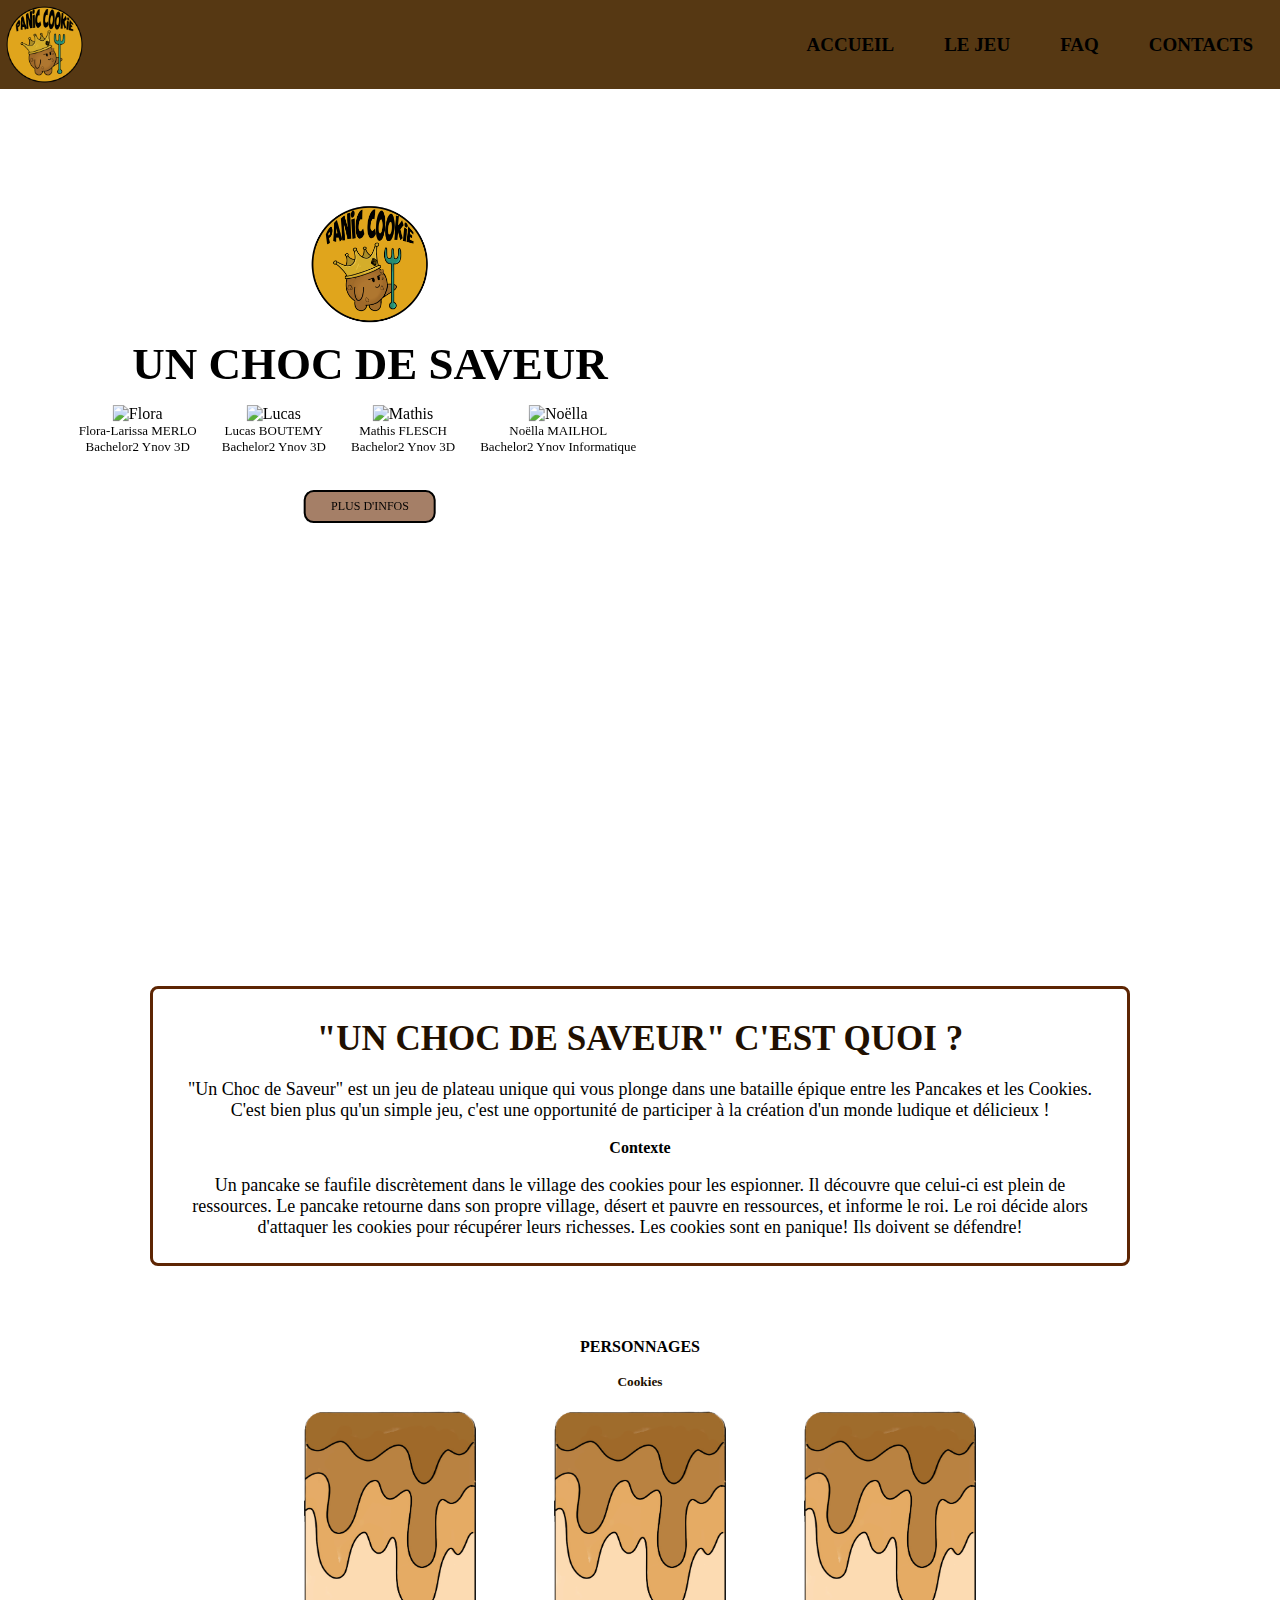
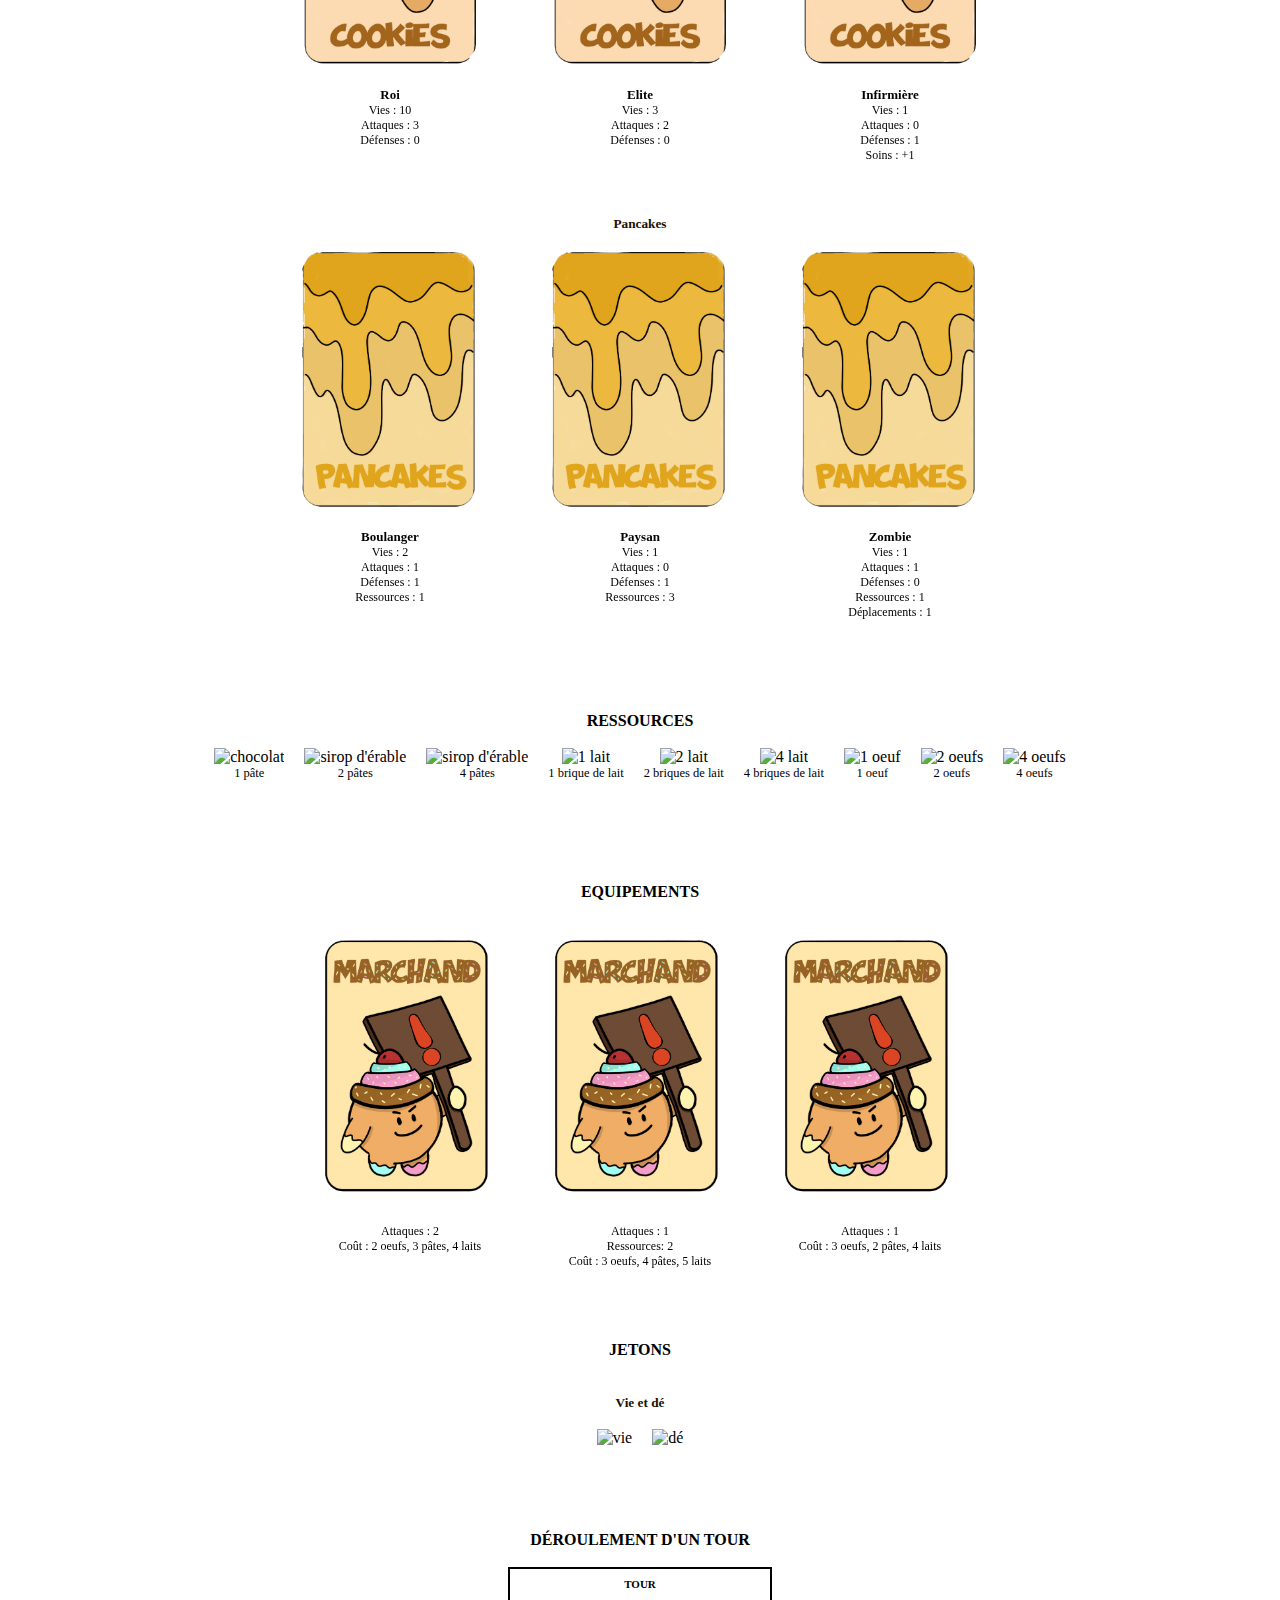
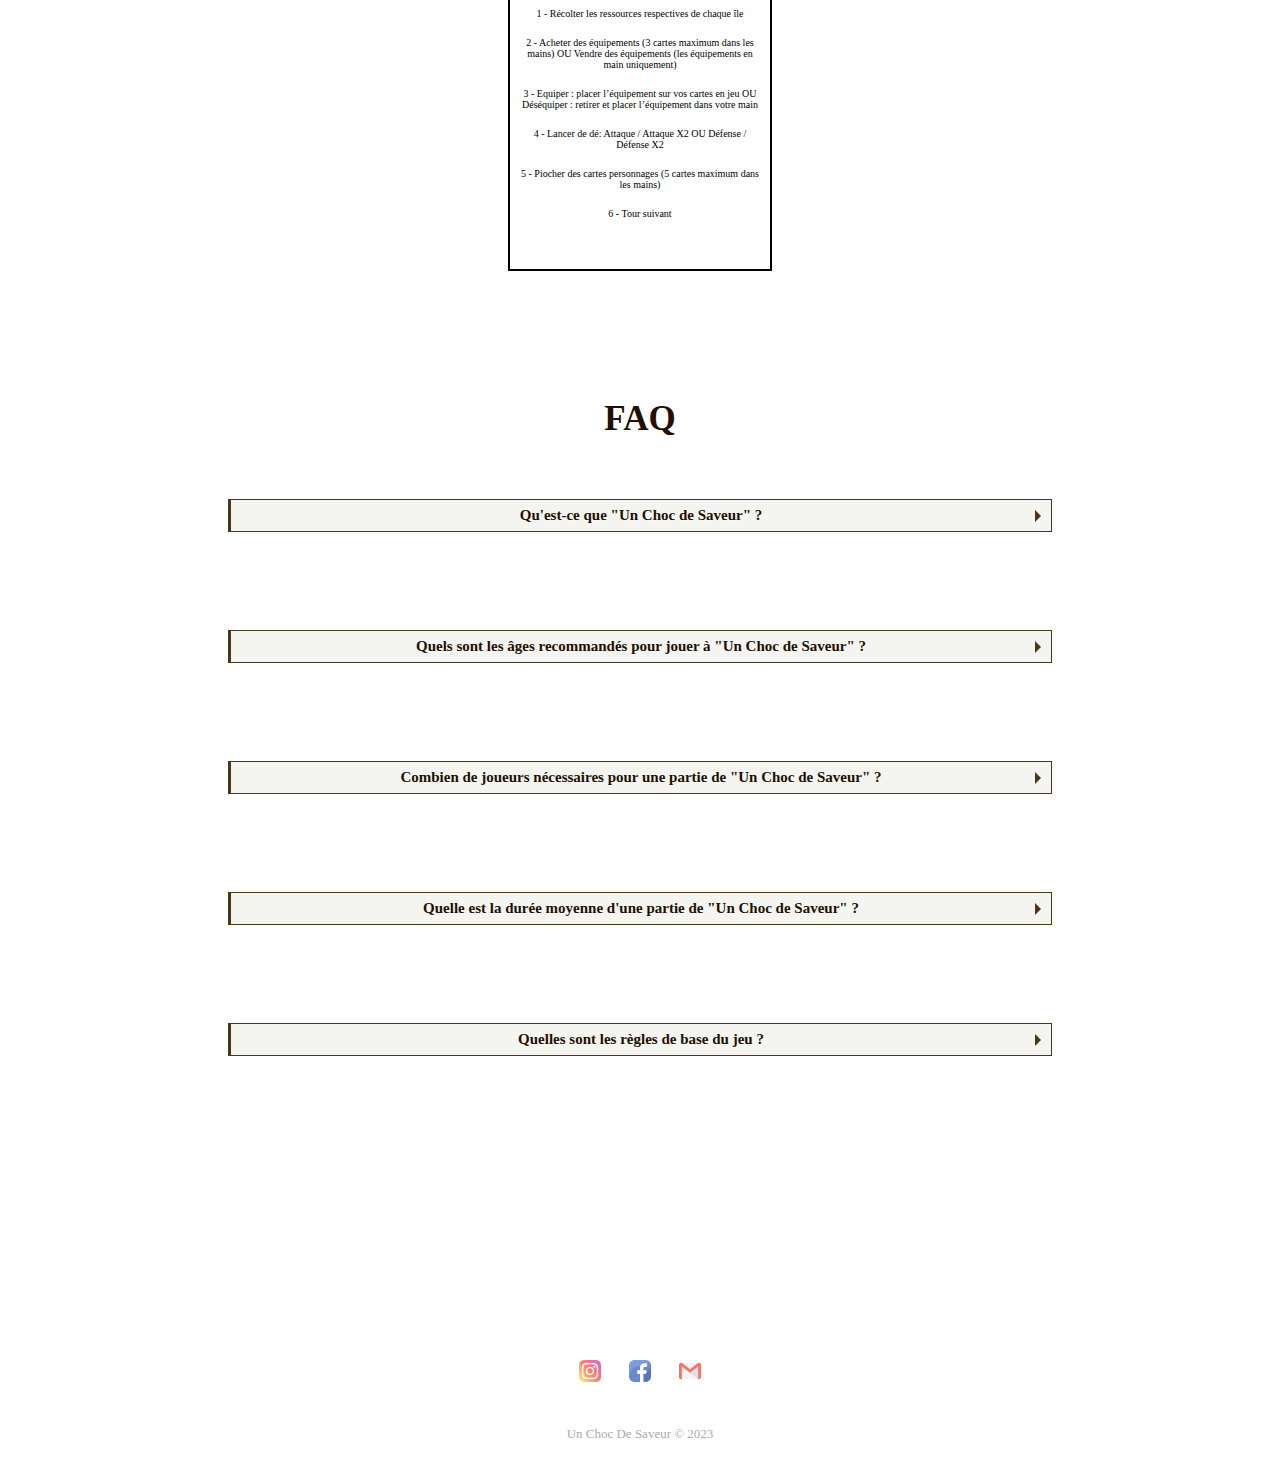
==== commit 9f0c92cd: "update" ====
--- a/index.html
+++ b/index.html
@@ -16,7 +16,7 @@
     </video>
     
     <nav class="navbar">
-      <img src="img/logo.png" alt="logo" style="width: 130px; height: 70px;">
+      <img src="img/new-logo.png" alt="logo" style="width: 85px; height: 85px;">
       
       <div class="nav-links">
         <ul>
@@ -30,7 +30,7 @@
     </nav>
     
     <div class="accueil">
-        <img src="img/logo.png" alt="logo" style="width: 147px; height: 70px;">
+        <img src="img/new-logo.png" alt="logo" style="width: 130px; height: 130px;">
         <h1>UN CHOC DE SAVEUR<span class="animation"></span></h1>
         
         <ul>
@@ -79,693 +79,275 @@
             C'est bien plus qu'un simple jeu, c'est une opportunité de participer à la création d'un monde ludique et délicieux !
         </p>
         <br>
-        <p>
-            L'histoire captivante du jeu se déroule sur l'île d'Érable, où les Pancakes cultivent avec difficulté leurs ressources, 
-            tandis que du côté des Cookies, la récolte est abondante grâce à leur île très fertile. Une dispute éclate lorsque les Pancakes, 
-            jaloux des ressources des Cookies, demandent une part de leurs territoires, que les Cookies acceptent initialement. Cependant, les 
-            Pancakes, toujours insatiables, exigent davantage, mais les Cookies refusent et reprennent ce qu'ils ont donné !
-        </p>
+        <h4>Contexte</h4>
         <br>
         <p>
-            Fou de rage, les Pancakes décident de prendre d'assaut l'île aux Cookies après avoir été éjectés. Le destin de cette bataille 
-            dépend de votre choix : serez-vous du côté des Pancakes ou des Cookies ? Rejoignez "Un Choc de Saveur" et vivez une aventure 
-            stratégique pleine de rebondissements !
+            Un pancake se faufile discrètement dans le village des cookies pour les espionner. Il découvre que celui-ci est plein de ressources. 
+            Le pancake retourne dans son propre village, désert et pauvre en ressources, et informe le roi. Le roi décide alors d'attaquer les 
+            cookies pour récupérer leurs richesses. Les  cookies sont en panique! Ils doivent se défendre!
         </p>
     </div>
     <br><br><br><br>
 
     <h4>PERSONNAGES</h4>
     <br>
-    <h6>Cookies:</h6>
+    <h5>Cookies</h5>
     <br>
     <div class="flip-card-container">
         <div class="flip-card">
             <div class="flip-card-inner">
                 <div class="flip-card-front">
-                    <img src="img/cookies/roi-cookie-v.png" alt="event verso" style="width: 100px; height: 150px;">
-                </div>
-                <div class="flip-card-back">
-                    <img src="img/cookies/roi-cookie-r.png" alt="roi cookie recto" style="width: 100px; height: 150px;">
-                </div>
-            </div>
+                    <img src="img/dos-ccokie.png" alt="event verso" style="width: 180px; height: 260px;">
+                </div>
+                <div class="flip-card-back">
+                    <img src="img/cooking.png" alt="roi cookie recto" style="width: 180px; height: 260px;">
+                </div>
+            </div>
+            <br><br><br>
             <div class="description">
                 <p>Roi</p>
                 <p>Vies : 10</p>
+                <p>Attaques : 3</p>
+                <p>Défenses : 0</p>
+            </div>
+        </div>
+        
+
+        <div class="flip-card">
+            <div class="flip-card-inner">
+                <div class="flip-card-front">
+                    <img src="img/dos-ccokie.png" alt="cookie verso" style="width: 180px; height: 260px;">
+                </div>
+                <div class="flip-card-back">
+                    <img src="img/paladin-coo.png" alt="cookie verso" style="width: 180px; height: 260px;">
+                </div>
+            </div>
+            <br><br><br>
+            <div class="description">
+                <p>Elite</p>
+                <p>Vies : 3</p>
                 <p>Attaques : 2</p>
                 <p>Défenses : 0</p>
             </div>
         </div>
-        
-
-        <div class="flip-card">
-            <div class="flip-card-inner">
-                <div class="flip-card-front">
-                    <img src="img/cookies/cookie-v.png" alt="cookie verso" style="width: 100px; height: 150px;">
-                </div>
-                <div class="flip-card-back">
-                    <img src="img/cookies/cookie-r.png" alt="cookie verso" style="width: 100px; height: 150px;">
-                </div>
-            </div>
-            <div class="description">
-                <p>Normal</p>
-                <p>Vies : 2</p>
-                <p>Attaques : 2</p>
-                <p>Défenses : 0</p>
-            </div>
-        </div>
-
-        <div class="flip-card">
-            <div class="flip-card-inner">
-                <div class="flip-card-front">
-                    <img src="img/cookies/cookie-agri-v.png" alt="cookie agriculteur verso" style="width: 100px; height: 150px;">
-                </div>
-                <div class="flip-card-back">
-                    <img src="img/cookies/cookie-agri-r.png" alt="cookie agriculteur recto" style="width: 100px; height: 150px;">
-                </div>
-            </div>
-            <div class="description">
-                <p>Agriculteur</p>
+
+        <div class="flip-card">
+            <div class="flip-card-inner">
+                <div class="flip-card-front">
+                    <img src="img/dos-ccokie.png" alt="cookie agriculteur verso" style="width: 180px; height: 260px;">
+                </div>
+                <div class="flip-card-back">
+                    <img src="img/cooliprane.png" alt="cookie agriculteur recto" style="width: 180px; height: 260px;">
+                </div>
+            </div>
+            <br><br><br>
+            <div class="description">
+                <p>Infirmière</p>
                 <p>Vies : 1</p>
                 <p>Attaques : 0</p>
-                <p>Défenses : 0</p>
-            </div>
-        </div>
-
-        <div class="flip-card">
-            <div class="flip-card-inner">
-                <div class="flip-card-front">
-                    <img src="img/cookies/cookie-boulanger-v.png" alt="cookie boulanger verso" style="width: 100px; height: 150px;">
-                </div>
-                <div class="flip-card-back">
-                    <img src="img/cookies/cookie-boulanger-r.png" alt="cookie boulanger recto" style="width: 100px; height: 150px;">
-                </div>
-            </div>
+                <p>Défenses : 1</p>
+                <p>Soins : +1</p>
+            </div>
+        </div>
+    </div>
+    <br><br><br><br><br><br>
+
+    <h5>Pancakes</h5>
+    <br>
+    <div class="flip-card-container">
+        <div class="flip-card">
+            <div class="flip-card-inner">
+                <div class="flip-card-front">
+                    <img src="img/dos-pancake.png" alt="roi event verso" style="width: 180px; height: 260px;">
+                </div>
+                <div class="flip-card-back">
+                    <img src="img/paincake.png" alt="roi pancake recto" style="width: 180px; height: 260px;">
+                </div>
+            </div>
+            <br><br><br>
             <div class="description">
                 <p>Boulanger</p>
                 <p>Vies : 2</p>
+                <p>Attaques : 1</p>
+                <p>Défenses : 1</p>
+                <p>Ressources : 1</p>
+            </div>
+        </div>
+
+        <div class="flip-card">
+            <div class="flip-card-inner">
+                <div class="flip-card-front">
+                    <img src="img/dos-pancake.png" alt="event verso" style="width: 180px; height: 260px;">
+                </div>
+                <div class="flip-card-back">
+                    <img src="img/painsan.png" alt="pancake recto" style="width: 180px; height: 260px;">
+                </div>
+            </div>
+            <br><br><br>
+            <div class="description">
+                <p>Paysan</p>
+                <p>Vies : 1</p>
                 <p>Attaques : 0</p>
                 <p>Défenses : 1</p>
-            </div>
-        </div>
-
-        <div class="flip-card">
-            <div class="flip-card-inner">
-                <div class="flip-card-front">
-                    <img src="img/cookies/cookie-elite-v.png" alt="cookie elite verso" style="width: 100px; height: 150px;">
-                </div>
-                <div class="flip-card-back">
-                    <img src="img/cookies/cookie-elite-r.png" alt="cookie elite recto" style="width: 100px; height: 150px;">
-                </div>
-            </div>
-            <div class="description">
-                <p>Elite</p>
-                <p>Vies : 4</p>
-                <p>Attaques : 3</p>
-                <p>Défenses : 0</p>
-            </div>
-        </div>
-
-        <div class="flip-card">
-            <div class="flip-card-inner">
-                <div class="flip-card-front">
-                    <img src="img/cookies/cookie-medecin-v.png" alt="cookie medecin verso" style="width: 100px; height: 150px;">
-                </div>
-                <div class="flip-card-back">
-                    <img src="img/cookies/cookie-medecin-r.png" alt="cookie medecin recto" style="width: 100px; height: 150px;">
-                </div>
-            </div>
-            <div class="description">
-                <p>Médecin</p>
-                <p>Vies : 4</p>
-                <p>Attaques : 0</p>
-                <p>Défenses : 1</p>
-            </div>
-        </div>
-
-        <div class="flip-card">
-            <div class="flip-card-inner">
-                <div class="flip-card-front">
-                    <img src="img/cookies/cookie-zombie-v.png" alt="cookie zombie verso" style="width: 100px; height: 150px;">
-                </div>
-                <div class="flip-card-back">
-                    <img src="img/cookies/cookie-zombie-r.png" alt="cookie zombie recto" style="width: 100px; height: 150px;">
-                </div>
-            </div>
+                <p>Ressources : 3</p>
+            </div>
+        </div>
+
+        <div class="flip-card">
+            <div class="flip-card-inner">
+                <div class="flip-card-front">
+                    <img src="img/dos-pancake.png" alt="pancake agriculteur verso" style="width: 180px; height: 260px;">
+                </div>
+                <div class="flip-card-back">
+                    <img src="img/pazombie.png" alt="pancake agriculteur recto" style="width: 180px; height: 260px;">
+                </div>
+            </div>
+            <br><br><br>
             <div class="description">
                 <p>Zombie</p>
                 <p>Vies : 1</p>
                 <p>Attaques : 1</p>
                 <p>Défenses : 0</p>
+                <p>Ressources : 1</p>
+                <p>Déplacements : 1</p>
             </div>
         </div>
     </div>
     <br><br><br><br><br><br><br><br><br>
 
-    <h6>Pancakes</h6>
-    <br>
-    <div class="flip-card-container">
-        <div class="flip-card">
-            <div class="flip-card-inner">
-                <div class="flip-card-front">
-                    <img src="img/pancakes/roi-pancake-v.png" alt="roi event verso" style="width: 100px; height: 150px;">
-                </div>
-                <div class="flip-card-back">
-                    <img src="img/pancakes/roi-pancake-r.png" alt="roi pancake recto" style="width: 100px; height: 150px;">
-                </div>
-            </div>
-            <div class="description">
-                <p>Roi</p>
-                <p>Vies : 10</p>
-                <p>Attaques : 2</p>
-                <p>Défenses : 0</p>
-            </div>
-        </div>
-
-        <div class="flip-card">
-            <div class="flip-card-inner">
-                <div class="flip-card-front">
-                    <img src="img/pancakes/pancake-v.png" alt="event verso" style="width: 100px; height: 150px;">
-                </div>
-                <div class="flip-card-back">
-                    <img src="img/pancakes/pancake-r.png" alt="pancake recto" style="width: 100px; height: 150px;">
-                </div>
-            </div>
-            <div class="description">
-                <p>Normal</p>
-                <p>Vies : 2</p>
-                <p>Attaques : 2</p>
-                <p>Défenses : 0</p>
-            </div>
-        </div>
-
-        <div class="flip-card">
-            <div class="flip-card-inner">
-                <div class="flip-card-front">
-                    <img src="img/pancakes/pancake-agri-v.png" alt="pancake agriculteur verso" style="width: 100px; height: 150px;">
-                </div>
-                <div class="flip-card-back">
-                    <img src="img/pancakes/pancake-agri-r.png" alt="pancake agriculteur recto" style="width: 100px; height: 150px;">
-                </div>
-            </div>
-            <div class="description">
-                <p>Agriculteur</p>
-                <p>Vies : 1</p>
-                <p>Attaques : 0</p>
-                <p>Défenses : 0</p>
-            </div>
-        </div>
-
-        <div class="flip-card">
-            <div class="flip-card-inner">
-                <div class="flip-card-front">
-                    <img src="img/pancakes/pancake-boulanger-v.png" alt="pancake boulanger verso" style="width: 100px; height: 150px;">
-                </div>
-                <div class="flip-card-back">
-                    <img src="img/pancakes/pancake-boulanger-r.png" alt="pancake boulanger recto" style="width: 100px; height: 150px;">
-                </div>
-            </div>
-            <div class="description">
-                <p>Boulanger</p>
-                <p>Vies : 2</p>
-                <p>Attaques : 0</p>
-                <p>Défenses : 1</p>
-            </div>
-        </div>
-
-        <div class="flip-card">
-            <div class="flip-card-inner">
-                <div class="flip-card-front">
-                    <img src="img/pancakes/pancake-elite-v.png" alt="pancake elite verso" style="width: 100px; height: 150px;">
-                </div>
-                <div class="flip-card-back">
-                    <img src="img/pancakes/pancake-elite-r.png" alt="pancake elite recto" style="width: 100px; height: 150px;">
-                </div>
-            </div>
-            <div class="description">
-                <p>Elite</p>
-                <p>Vies : 4</p>
-                <p>Attaques : 3</p>
-                <p>Défenses : 0</p>
-            </div>
-        </div>
-
-        <div class="flip-card">
-            <div class="flip-card-inner">
-                <div class="flip-card-front">
-                    <img src="img/pancakes/pancake-medecin-v.png" alt="pancake medecin verso" style="width: 100px; height: 150px;">
-                </div>
-                <div class="flip-card-back">
-                    <img src="img/pancakes/pancake-medecin-r.png" alt="pancake medecin recto" style="width: 100px; height: 150px;">
-                </div>
-            </div>
-            <div class="description">
-                <p>Médecin</p>
-                <p>Vies : 4</p>
-                <p>Attaques : 0</p>
-                <p>Défenses : 1</p>
-            </div>
-        </div>
-
-        <div class="flip-card">
-            <div class="flip-card-inner">
-                <div class="flip-card-front">
-                    <img src="img/pancakes/pancake-zombie-v.png" alt="pancake zombie verso" style="width: 100px; height: 150px;">
-                </div>
-                <div class="flip-card-back">
-                    <img src="img/pancakes/pancake-zombie-r.png" alt="pancake zombie recto" style="width: 100px; height: 150px;">
-                </div>
-            </div>
-            <div class="description">
-                <p>Zombie</p>
-                <p>Vies : 1</p>
-                <p>Attaques : 1</p>
-                <p>Défenses : 0</p>
-            </div>
-        </div>
-    </div>
-    <br><br><br><br><br><br><br><br><br>
-
     <h4>RESSOURCES</h4>
     <br>
     <div class="ressource">
         <div>
-            <img src="img/ressources/choco.png" alt="chocolat" style="width: 70px; height: 70px;">
-            <p>Chocolat</p>
-        </div>
-
-        <div>
-            <img src="img/ressources/sirop.png" alt="sirop d'érable" style="width: 60px; height: 70px;">
-            <p>Sirop d'érable</p>
+            <img src="img/ressources/pate1.png" alt="chocolat" style="width: 90px; height: 90px;">
+            <p>1 pâte</p>
+        </div>
+
+        <div>
+            <img src="img/ressources/pate2.png" alt="sirop d'érable" style="width: 90px; height: 90px;">
+            <p>2 pâtes</p>
+        </div>
+
+        <div>
+            <img src="img/ressources/pate4.png" alt="sirop d'érable" style="width: 90px; height: 90px;">
+            <p>4 pâtes</p>
         </div>
             
         <div>
-            <img src="img/ressources/lait1.png" alt="1 lait" style="width: 60px; height: 70px;">
+            <img src="img/ressources/lait1.png" alt="1 lait" style="width: 70px; height: 80px;">
             <p>1 brique de lait</p>
         </div>
             
         <div>
-            <img src="img/ressources/lait2.png" alt="2 lait" style="width: 60px; height: 70px;">
+            <img src="img/ressources/lait2.png" alt="2 lait" style="width: 70px; height: 80px;">
             <p>2 briques de lait</p>
         </div>
         
         <div>
-            <img src="img/ressources/lait4.png" alt="4 lait" style="width: 55px; height: 75px;">
+            <img src="img/ressources/lait4.png" alt="4 lait" style="width: 65px; height: 85px;">
             <p>4 briques de lait</p>
         </div>
         
         <div>
-            <img src="img/ressources/oeuf1.png" alt="1 oeuf" style="width: 80px; height: 80px;">
+            <img src="img/ressources/oeuf1.png" alt="1 oeuf" style="width: 85px; height: 85px;">
             <p>1 oeuf</p>
         </div>
         
         <div>
-            <img src="img/ressources/oeuf2.png" alt="2 oeufs" style="width: 80px; height: 80px;">
+            <img src="img/ressources/oeuf2.png" alt="2 oeufs" style="width: 85px; height: 85px;">
             <p>2 oeufs</p>
         </div>
 
         <div>
-            <img src="img/ressources/oeuf4.png" alt="4 oeufs" style="width: 80px; height: 80px;">
+            <img src="img/ressources/oeuf4.png" alt="4 oeufs" style="width: 85px; height: 85px;">
             <p>4 oeufs</p>
         </div>
     </div>
 
     <br><br><br><br>
 
-    <h4>QUÊTES</h4>
-    <br>
-    <h6>QUÊTES RESSOURCES</h6>
-    <br>
+    <h4>EQUIPEMENTS</h4>
+    <br><br>
     <div class="flip-card-container">
         <div class="quete">
             <div class="flip-card-inner">
                 <div class="flip-card-front">
-                    <img src="img/quetes/quete-v.png" style="width: 150px; height: 100px;">
-                </div>
-                <div class="flip-card-back">
-                    <img src="img/quetes/quete-ressource1.png" style="width: 150px; height: 100px;">
-                </div>
-            </div>
-            <div class="description">
-                <p>Quête : Récoltez 4 chocolats ou sirop d'érable</p>
-                <p>Récompenses : 2 oeufs, 2 laits</p>
+                    <img src="img/dos-marchand.png" style="width: 180px; height: 260px;">
+                </div>
+                <div class="flip-card-back">
+                    <img src="img/pain-pain.png" style="width: 180px; height: 260px;">
+                </div>
+            </div>
+            <br><br><br><br><br><br><br><br><br><br>
+            <div class="description">
+                <p>Attaques : 2</p>
+                <p>Coût : 2 oeufs, 3 pâtes, 4 laits</p>
             </div>
         </div>
 
         <div class="quete">
             <div class="flip-card-inner">
                 <div class="flip-card-front">
-                    <img src="img/quetes/quete-v.png" style="width: 150px; height: 100px;">
-                </div>
-                <div class="flip-card-back">
-                    <img src="img/quetes/quete-ressource2.png" style="width: 150px; height: 100px;">
-                </div>
-            </div>
-            <div class="description">
-                <p>Quête : Récoltez 4 ressources dont 2 laits</p>
-                <p>Récompenses : 2 oeufs, 2 pâtes</p>
-            </div>
-        </div>
-
-        
-    </div>
-
-    <br><br><br><br><br><br>
-
-    <h6>QUÊTES BONUS</h6>
-    <br>
-    <div class="flip-card-container">
+                    <img src="img/dos-marchand.png" style="width: 180px; height: 260px;">
+                </div>
+                <div class="flip-card-back">
+                    <img src="img/spatule.png" style="width: 180px; height: 260px;">
+                </div>
+            </div>
+            <br><br><br><br><br><br><br><br><br><br>
+            <div class="description">
+                <p>Attaques : 1</p>
+                <p>Ressources: 2</p>
+                <p>Coût : 3 oeufs, 4 pâtes, 5 laits</p>
+            </div>
+        </div>
+
         <div class="quete">
             <div class="flip-card-inner">
                 <div class="flip-card-front">
-                    <img src="img/quetes/quete-v.png" style="width: 150px; height: 100px;">
-                </div>
-                <div class="flip-card-back">
-                    <img src="img/quetes/quete-bonus1.png" style="width: 150px; height: 100px;">
-                </div>
-            </div>
-            <div class="description">
-                <p>Quête : Ne pas récolter pendant 1 tour</p>
-                <p>Récompenses : La prochaine récolte est doublée</p>
-            </div>
-        </div>
-
-        <div class="quete">
-            <div class="flip-card-inner">
-                <div class="flip-card-front">
-                    <img src="img/quetes/quete-v.png" style="width: 150px; height: 100px;">
-                </div>
-                <div class="flip-card-back">
-                    <img src="img/quetes/quete-bonus2.png" style="width: 150px; height: 100px;">
-                </div>
-            </div>
-            <div class="description">
-                <p>Quête : Félicitation! Vous avez réussi votre quête</p>
-                <p>Récompenses : La récompense est doublée lors de la prochaine quête </p>
-            </div>
-        </div>
-    </div>
-    <br><br><br><br><br><br><br>
-
-    <h6>QUÊTES DES</h6>
-    <br>
-    <div class="flip-card-container">
-        <div class="quete">
-            <div class="flip-card-inner">
-                <div class="flip-card-front">
-                    <img src="img/quetes/quete-v.png" style="width: 150px; height: 100px;">
-                </div>
-                <div class="flip-card-back">
-                    <img src="img/quetes/quete-de1.png" style="width: 150px; height: 100px;">
-                </div>
-            </div>
-            <div class="description">
-                <p>Quête : pair: gagné - impair: une vie en moins pour le Roi</p>
-                <p>Récompenses : une vie de plus pour le Roi</p>
-            </div>
-        </div>
-
-        <div class="quete">
-            <div class="flip-card-inner">
-                <div class="flip-card-front">
-                    <img src="img/quetes/quete-v.png" style="width: 150px; height: 100px;">
-                </div>
-                <div class="flip-card-back">
-                    <img src="img/quetes/quete-de2.png" style="width: 150px; height: 100px;">
-                </div>
-            </div>
-            <div class="description">
-                <p>Quête : impair: gagné - pair: 1 sirop d'érable ou 1 chocolat en moins</p>
-                <p>Récompenses : 1 sirop d'érable ou  1 chocolat de plus</p>
-            </div>
-        </div>
-    </div>
-
-    <br><br><br><br><br><br><br>
-
-    <h6>QUÊTES MALUS</h6>
-    <br>
-    <div class="flip-card-container">
-        <div class="quete">
-            <div class="flip-card-inner">
-                <div class="flip-card-front">
-                    <img src="img/quetes/quete-v.png" style="width: 150px; height: 100px;">
-                </div>
-                <div class="flip-card-back">
-                    <img src="img/quetes/quete-malus1.png" style="width: 150px; height: 100px;">
-                </div>
-            </div>
-            <div class="description">
-                <p>Malus : enlevez 1 à chacune de vos ressources</p>
-            </div>
-        </div>
-
-        <div class="quete">
-            <div class="flip-card-inner">
-                <div class="flip-card-front">
-                    <img src="img/quetes/quete-v.png" style="width: 150px; height: 100px;">
-                </div>
-                <div class="flip-card-back">
-                    <img src="img/quetes/quete-malus2.png" style="width: 150px; height: 100px;">
-                </div>
-            </div>
-            <div class="description">
-                <p>Malus : vous perdez la motié de vos ressources récoltées</p>
-            </div>
-            </div>
-    </div>
-
-    <br><br><br><br><br>
-
-    <h6>QUÊTES SOLDATS</h6>
-    <br>
-    <div class="flip-card-container">
-        <div class="quete">
-            <div class="flip-card-inner">
-                <div class="flip-card-front">
-                    <img src="img/quetes/quete-v.png" style="width: 150px; height: 100px;">
-                </div>
-                <div class="flip-card-back">
-                    <img src="img/quetes/quete-soldat1.png" style="width: 150px; height: 100px;">
-                </div>
-            </div>
-            <div class="description">
-                <p>Quête : créez un Zombie</p>
-                <p>Récompenses : un Zombie</p>
-            </div>
-        </div>
-
-        <div class="quete">
-            <div class="flip-card-inner">
-                <div class="flip-card-front">
-                    <img src="img/quetes/quete-v.png" style="width: 150px; height: 100px;">
-                </div>
-                <div class="flip-card-back">
-                    <img src="img/quetes/quete-soldat2.png" style="width: 150px; height: 100px;">
-                </div>
-            </div>
-            <div class="description">
-                <p>Quête : créez un Boulanger</p>
-                <p>Récompenses : un Zombie</p>
-            </div>
-        </div>
-    </div>
-
-    <br><br><br><br><br><br>
-
-    <h4>ÉVÈNEMENTS</h4>
-    <br>
-    <div class="flip-card-container">
-        <div class="evenement">
-            <div class="flip-card-inner">
-                <div class="flip-card-front">
-                    <img src="img/events/event-v.png" alt="event verso" style="width: 150px; height: 100px;">
-                </div>
-                <div class="flip-card-back">
-                    <img src="img/events/event1.png" alt="event1 recto" style="width: 150px; height: 100px;">
-                </div>
-            </div>
-        </div>
-
-        <div class="evenement">
-            <div class="flip-card-inner">
-                <div class="flip-card-front">
-                    <img src="img/events/event-v.png" alt="event verso" style="width: 150px; height: 100px;">
-                </div>
-                <div class="flip-card-back">
-                    <img src="img/events/event2.png" alt="event2 recto" style="width: 150px; height: 100px;">
-                </div>
-            </div>
-        </div>
-
-        <div class="evenement">
-            <div class="flip-card-inner">
-                <div class="flip-card-front">
-                    <img src="img/events/event-v.png" alt="event verso" style="width: 150px; height: 100px;">
-                </div>
-                <div class="flip-card-back">
-                    <img src="img/events/event3.png" alt="event3" style="width: 150px; height: 100px;">
-                </div>
-            </div>
-        </div>
-
-        <div class="evenement">
-            <div class="flip-card-inner">
-                <div class="flip-card-front">
-                    <img src="img/events/event-v.png" alt="event verso" style="width: 150px; height: 100px;">
-                </div>
-                <div class="flip-card-back">
-                    <img src="img/events/event4.png" alt="event4 recto" style="width: 150px; height: 100px;">
-                </div>
-            </div>
-        </div>
-
-        <div class="evenement">
-            <div class="flip-card-inner">
-                <div class="flip-card-front">
-                    <img src="img/events/event-v.png" alt="event verso" style="width: 150px; height: 100px;">
-                </div>
-                <div class="flip-card-back">
-                    <img src="img/events/event5.png" alt="event5 recto" style="width: 150px; height: 100px;">
-                </div>
-            </div>
-        </div>
-
-        <div class="evenement">
-            <div class="flip-card-inner">
-                <div class="flip-card-front">
-                    <img src="img/events/event-v.png" alt="event verso" style="width: 150px; height: 100px;">
-                </div>
-                <div class="flip-card-back">
-                    <img src="img/events/event6.png" alt="event6 recto" style="width: 150px; height: 100px;">
-                </div>
-            </div>
-        </div>
-
-        <div class="evenement">
-            <div class="flip-card-inner">
-                <div class="flip-card-front">
-                    <img src="img/events/event-v.png" alt="event verso" style="width: 150px; height: 100px;">
-                </div>
-                <div class="flip-card-back">
-                    <img src="img/events/event7.png" alt="event7 recto" style="width: 150px; height: 100px;">
-                </div>
-            </div>
-        </div>
-    </div>
-
-    <br><br><br><br>
+                    <img src="img/dos-marchand.png" style="width: 180px; height: 260px;">
+                </div>
+                <div class="flip-card-back">
+                    <img src="img/chocopée.png" style="width: 180px; height: 260px;">
+                </div>
+            </div>
+            <br><br><br><br><br><br><br><br><br><br>
+            <div class="description">
+                <p>Attaques : 1</p>
+                <p>Coût : 3 oeufs, 2 pâtes, 4 laits</p>
+            </div>
+        </div>
+    </div>
+
+    <br><br><br><br><br><br><br><br><br><br><br><br><br><br><br><br><br><br>
 
     <h4>JETONS</h4>
-    <br>
-    <h6>Cookies</h6>
-    <br>
-    <div class="jeton-cookie">
-        <div>
-            <img src="img/jetons-cookies/cookie7.png" alt="event verso" style="width: 100px; height: 150px;">
-            <p>Roi</p>
-        </div>
-
-        <div>
-            <img src="img/jetons-cookies/cookie1.png" alt="event verso" style="width: 100px; height: 150px;">
-            <p>Normal</p>
-        </div>
-            
-        <div>
-            <img src="img/jetons-cookies/cookie2.png" alt="event verso" style="width: 100px; height: 150px;">
-            <p>Zombie</p>
-        </div>
-            
-        <div>
-            <img src="img/jetons-cookies/cookie3.png" alt="event verso" style="width: 100px; height: 150px;">
-            <p>Médecin</p>
-        </div>
-        
-        <div>
-            <img src="img/jetons-cookies/cookie4.png" alt="event verso" style="width: 100px; height: 150px;">
-            <p>Elite</p>
-        </div>
-        
-        <div>
-            <img src="img/jetons-cookies/cookie5.png" alt="event verso" style="width: 100px; height: 150px;">
-            <p>Agriculteur</p>
-        </div>
-        
-        <div>
-            <img src="img/jetons-cookies/cookie6.png" alt="event verso" style="width: 100px; height: 150px;">
-            <p>Boulanger</p>
-        </div>
-    </div>
-
-    <br><br><br>
-
-    <h6>Pancakes</h6>
-    <br>
-    <div class="jeton-pancake">
-        <div>
-            <img src="img/jetons-pancakes/pancake7.png" alt="event verso" style="width: 100px; height: 150px;">
-            <p>Roi</p>
-        </div>
-
-        <div>
-            <img src="img/jetons-pancakes/pancake1.png" alt="event verso" style="width: 100px; height: 150px;">
-            <p>Normal</p>
-        </div>
-            
-        <div>
-            <img src="img/jetons-pancakes/pancake2.png" alt="event verso" style="width: 100px; height: 150px;">
-            <p>Zombie</p>
-        </div>
-            
-        <div>
-            <img src="img/jetons-pancakes/pancake3.png" alt="event verso" style="width: 100px; height: 150px;">
-            <p>Médecin</p>
-        </div>
-        
-        <div>
-            <img src="img/jetons-pancakes/pancake4.png" alt="event verso" style="width: 100px; height: 150px;">
-            <p>Elite</p>
-        </div>
-        
-        <div>
-            <img src="img/jetons-pancakes/pancake5.png" alt="event verso" style="width: 100px; height: 150px;">
-            <p>Agriculteur</p>
-        </div>
-        
-        <div>
-            <img src="img/jetons-pancakes/pancake6.png" alt="event verso" style="width: 100px; height: 150px;">
-            <p>Boulanger</p>
-        </div>
-    </div>
-
-    <br><br><br><br><br><br>
-
-    <h6>Vie et dé</h6>
+    <br><br>
+
+    <h5>Vie et dé</h5>
     <br>
     <div class="jeton-de-vie">
         <div>
-            <img src="img/jetons-pancakes/coeur.png" alt="vie" style="width: 70px; height: 70px;">
-        </div>
-        
-        <div>
-            <img src="img/jetons-pancakes/dé.png" alt="dé" style="width: 70px; height: 70px;">
-        </div>
-    </div>
-
-    <br id="tour"><br><br><br>
+            <img src="img/jetons-pancakes/coeur.png" alt="vie" style="width: 90px; height: 90px;">
+        </div>
+        
+        <div>
+            <img src="img/jetons-pancakes/dé.png" alt="dé" style="width: 90px; height: 90px;">
+        </div>
+    </div>
+
+    <br id="tour"><br><br>
 
     <h4>DÉROULEMENT D'UN TOUR</h4>
     <br>
     <div class="tour">
         <h4>TOUR</h4>
-        <p>1 - Piochez une carte évènement (sauf 1er tour)</p>
-        <p>2 - Récoltez votre ressource principale</p>
-        <p>3 - Piochez une carte quête (Sivous n'en avez pas)</p>
-        <p>4 - Déplacement</p>
-        <p>5 - Récoltez et dépensez vos ressources</p>
-        <p>Attaquez / Défendez</p>
-        <p>7 - Validez les récompenses des quêtes</p>
-        <p>8 - Les agriculteurs revivent</p>
-        <p>9 - Tour suivant</p>
+        <p>1 - Récolter les ressources respectives de chaque île</p>
+        <p>2 - Acheter des équipements (3 cartes maximum dans les mains) OU Vendre des équipements (les équipements en main uniquement)</p>
+        <p>3 - Equiper : placer l’équipement sur vos cartes en jeu OU Déséquiper : retirer et placer l’équipement dans votre main</p>
+        <p>4 - Lancer de dé: Attaque / Attaque X2 OU Défense / Défense X2</p>
+        <p>5 - Piocher des cartes personnages (5 cartes maximum dans les mains)</p>
+        <p>6 - Tour suivant</p>
         
     </div>
 
--- a/style/index.css
+++ b/style/index.css
@@ -32,6 +32,7 @@
 .navbar a{
     color: black;
     font-weight: bold;
+    font-size: 19px;
 }
 
 .navbar .logo{
@@ -123,7 +124,7 @@
 
 .accueil ul li p {
     font-family:Georgia, 'Times New Roman', Times, serif;
-    font-size: 11px;
+    font-size: 13px;
 }
 
 .contexte {
@@ -138,7 +139,7 @@
 
 .contexte p {
     font-family: Georgia, 'Times New Roman', Times, serif;
-    font-size: 14.5px;
+    font-size: 18px;
     
     
 }
--- a/style/jeu.css
+++ b/style/jeu.css
@@ -14,14 +14,14 @@
     display: flex;
     flex-wrap: wrap;/* Passer a la ligne en fonction de la taille de l'écran*/ 
     justify-content: center;
-    gap: 20px;
+    gap: 50px;
     
 }
 
 .flip-card {
     background-color: transparent;
-    width: 100px;
-    height: 80px;
+    width: 180px;
+    height: 150px;
     perspective: 1000px; 
     margin-right: 10px;
     margin-left: 10px;
@@ -82,7 +82,7 @@
 
 .quete {
   background-color: transparent;
-  width: 150px;
+  width: 180px;
   height: 80px;
   perspective: 500px; 
   align-items: center;
@@ -119,7 +119,7 @@
   }
   
   .tour p {
-    font-size: 7px;
+    font-size: 10px;
   }
 
   .tour h4 {
@@ -129,8 +129,8 @@
   .tour {
     border: 2px solid rgb(0, 0, 0);
     margin: auto;
-    width: 200px;
-    height: auto;
+    width: 260px;
+    height: 300px;
     -webkit-backface-visibility: visible;
     backface-visibility: visible;
     background-color: white;
@@ -141,9 +141,9 @@
  
 
   .tour:hover,.tour:hover p{
-    width: 250px;
+    width: 310px;
     height: auto;
-    font-size: 11px;
+    font-size: 13px;
     padding-right: 15px;
     text-align: center;
     align-items: center;
--- a/style/faq.css
+++ b/style/faq.css
@@ -24,7 +24,7 @@
 .faq-section input[type=checkbox]:checked~p{
     display: block;
     color: #342401e7;
-    font-size: 1em;
+    font-size: 1.2em;
     /* Restaurer le texte entier */
     text-overflow: clip;
     white-space: normal;
